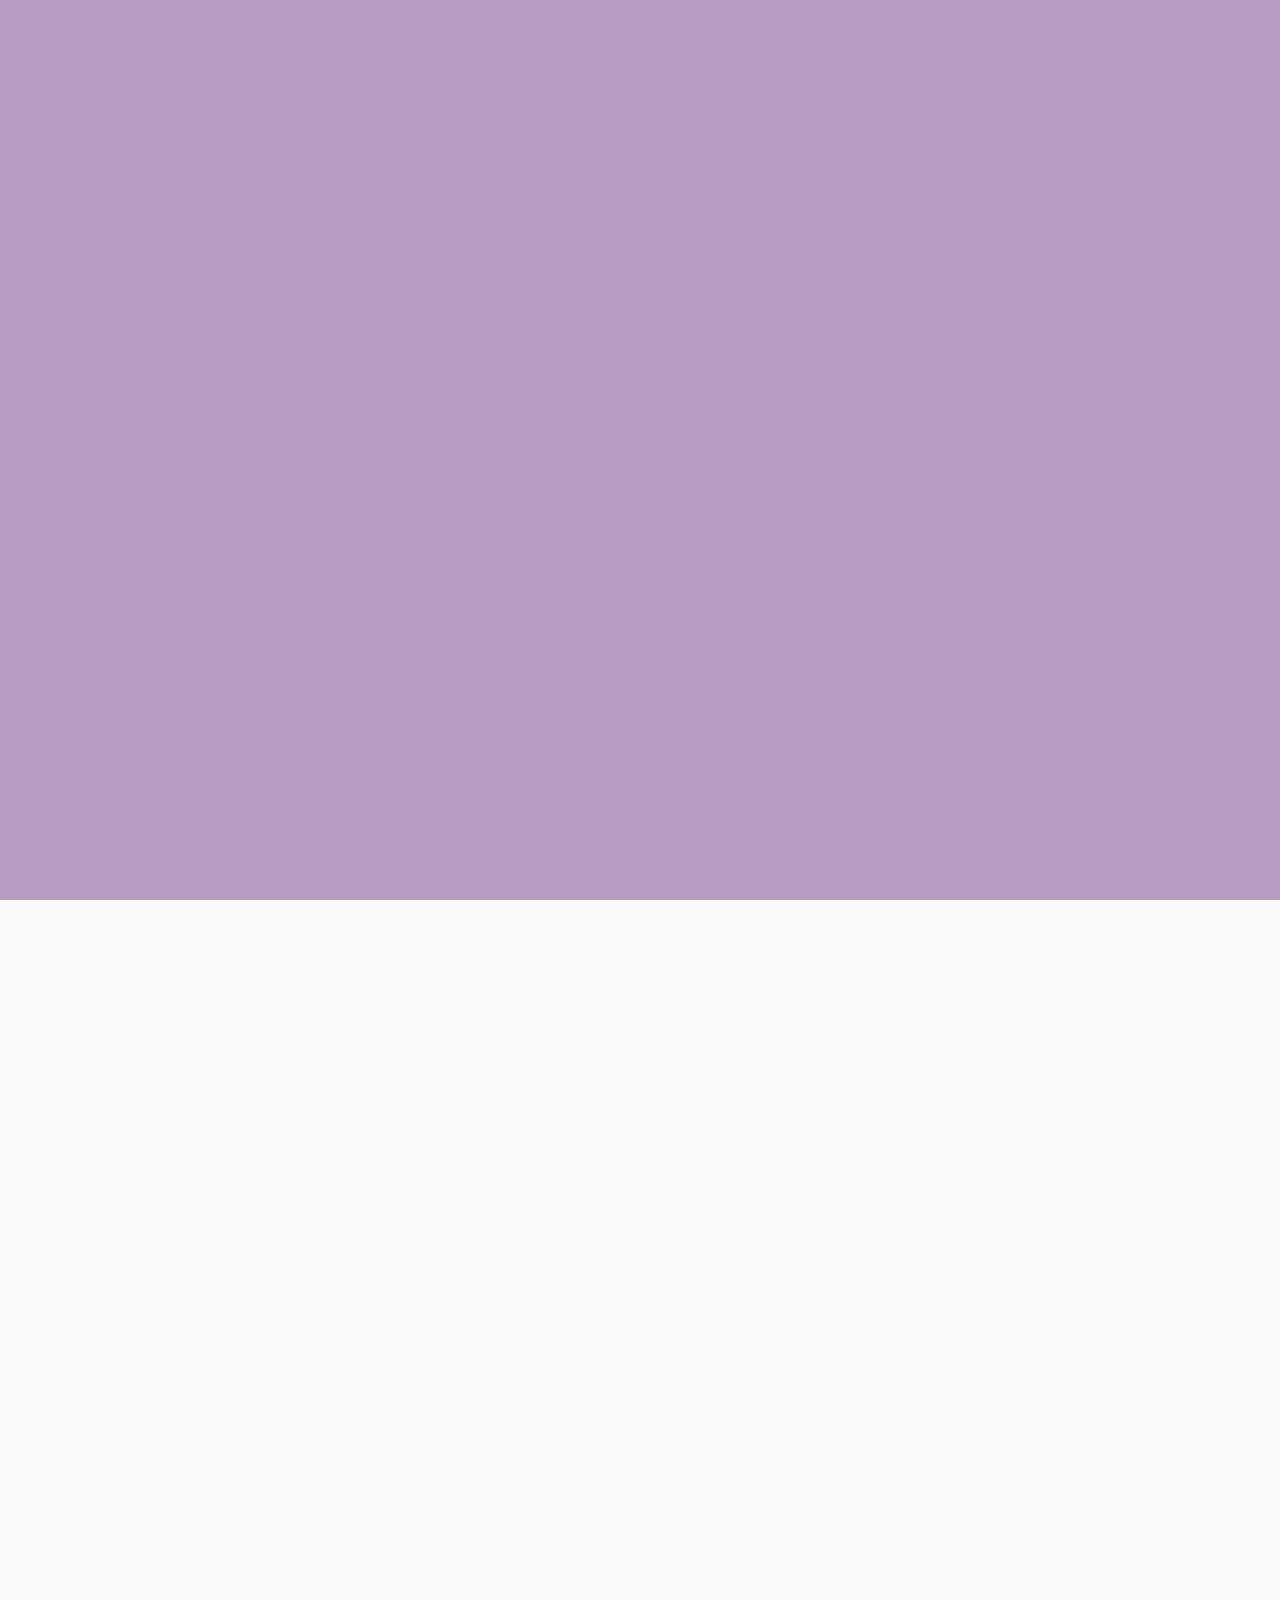
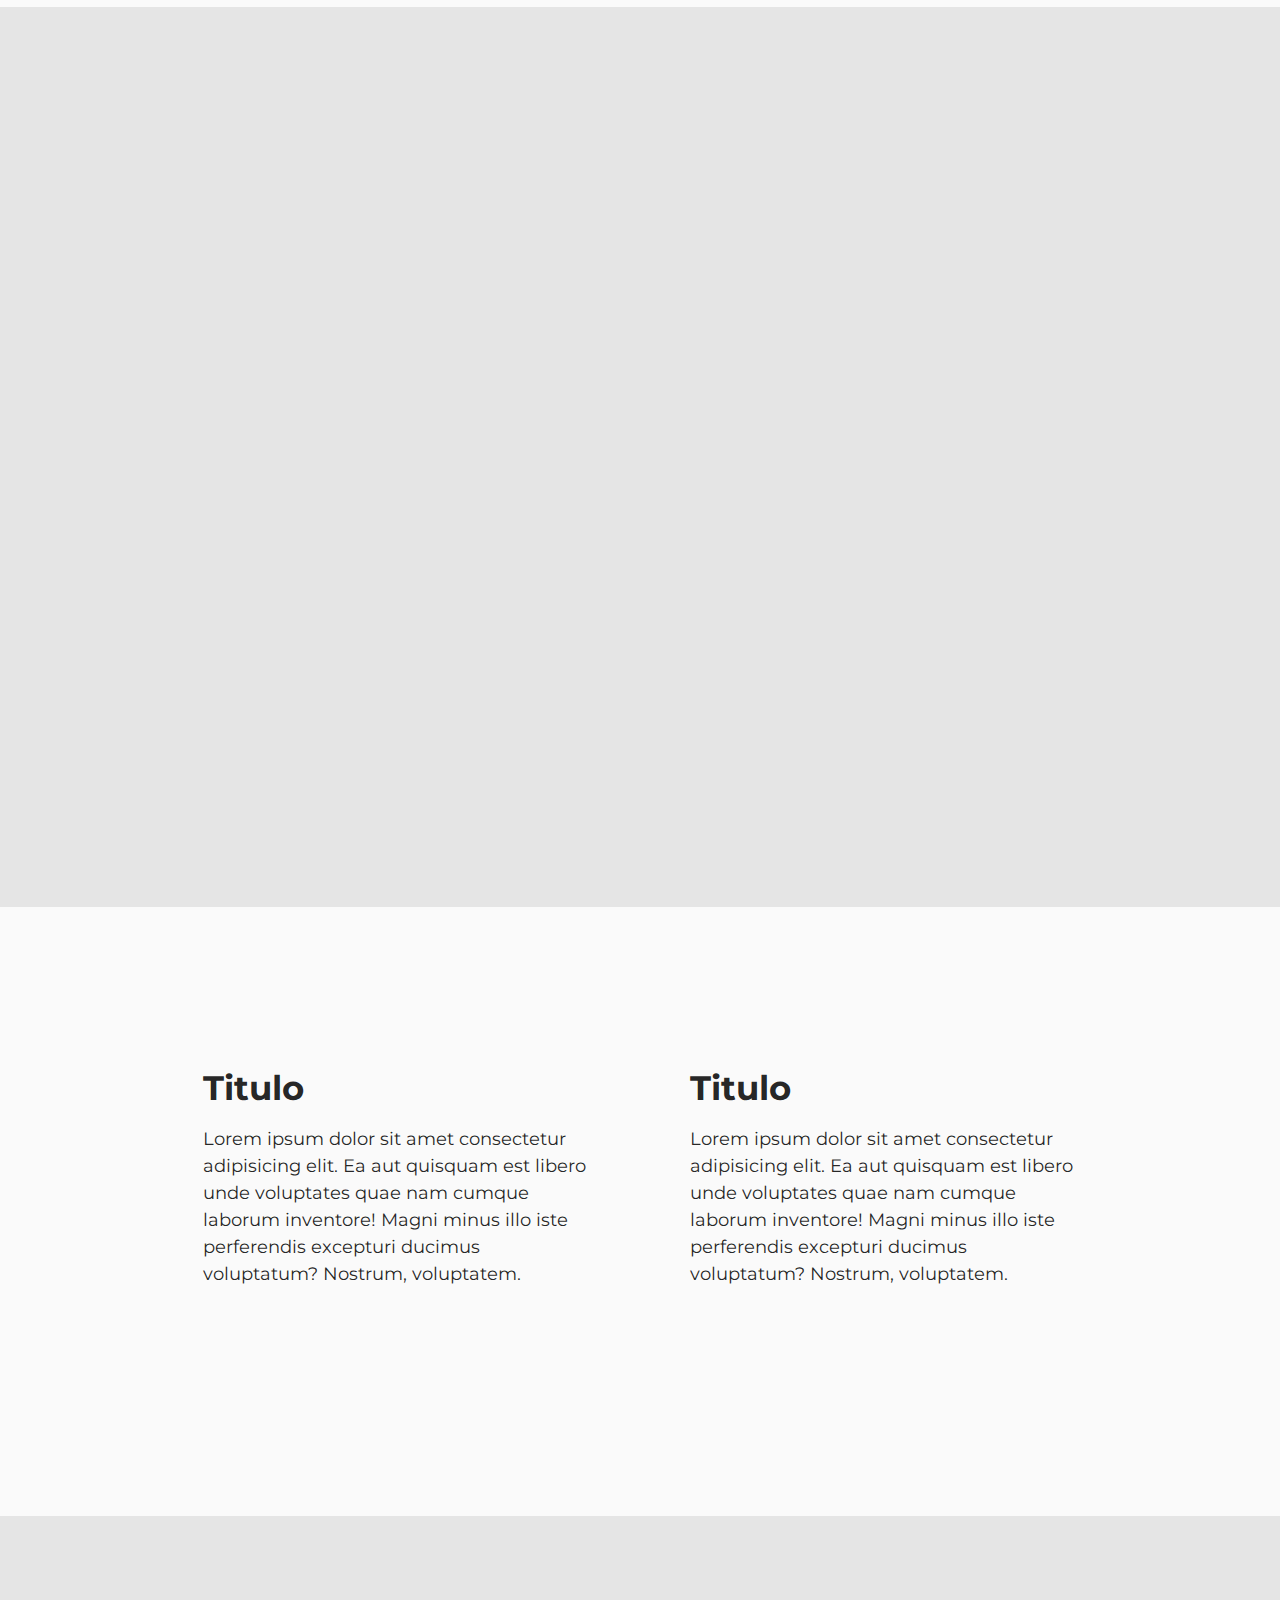
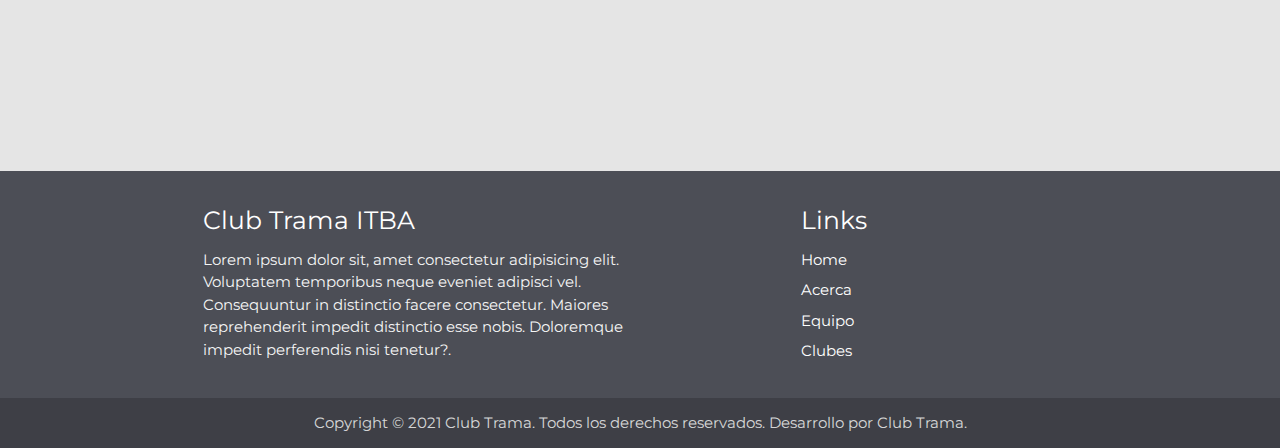
==== index.html @ 9c729c95 "Mini cambios" ====
<!DOCTYPE html>
<html lang="es">

<head>
  <!-- set up -->
  <meta http-equiv="Content-Type" content="text/html; charset=UTF-8" />
  <meta name="viewport" content="width=device-width, initial-scale=1" />

  <!-- custom -->
  <title>Club Trama</title>
  <!-- Cambiar -->
  <meta name="description" content="----aca va la desc----">
  <link rel="shortcut icon" href="trama.ico" />
  <link rel="manifest" href="site.webmanifest">
  <link rel="apple-touch-icon" href="icon.png">

  <!-- Cambiar -->
  <meta name="theme-color" content="#B79DC4" />
  <!-- Cambiar -->
  <meta name="msapplication-navbutton-color" content="#B79DC4">
  <!-- Cambiar -->
  <meta name="apple-mobile-web-app-status-bar-style" content="#B79DC4">

  <!-- fuente/s  -->
  <link href="https://fonts.googleapis.com/icon?family=Material+Icons" rel="stylesheet">
  <!-- <link rel="preconnect" href="https://fonts.gstatic.com"> -->
  <link href="https://fonts.googleapis.com/css2?family=Montserrat:wght@400;700&display=swap" rel="stylesheet">
  <!-- css -->
  <link href="css/materialize.css" type="text/css" rel="stylesheet" media="screen,projection" />
  <link rel="stylesheet" href="https://use.fontawesome.com/releases/v5.15.1/css/all.css" integrity="sha384-vp86vTRFVJgpjF9jiIGPEEqYqlDwgyBgEF109VFjmqGmIY/Y4HV4d3Gp2irVfcrp" crossorigin="anonymous">
  <link href="https://unpkg.com/aos@2.3.1/dist/aos.css" rel="stylesheet">
  <link href="css/main.css" type="text/css" rel="stylesheet" media="screen,projection" />
  <!-- <link rel="stylesheet" href="styles/debug.css"> -->
</head>

<body class="loading">
  <!--PRELOADER-->
  <div class="preloader">
    <div class="preloader-circle"></div>
    <div class="preloader-circle"></div>
  </div>
  <!---->

  <header>
    <ul id="nav-mobile" class="sidenav">
      <li>
        <a id="logo-container" href="index.html" class="brand-logo"><img src="img/logo.png" alt="Trama logo"></a>
      </li>
      <li><a href="#!">Home</a></li>
      <li><a href="#!">Acerca</a></li>
      <li><a href="#!">Equipo</a></li>
      <li><a href="#!">Clubes</a></li>
      <li><a href="https://www.instagram.com/trama.itba/" target="_blank" rel="noreferrer"><i class="fab fa-instagram"></i></a></li>
      <li><a href="https://www.linkedin.com/company/club-trama"  target="_blank" rel="noreferrer"><i class="fab fa-linkedin-in"></i></a></li>
    </ul>

    <nav class=" transparent z-depth-0" role="navigation">
      <div class="nav-wrapper container">
        <a id="logo-container" href="index.html" class="brand-logo"><img src="img/logo.png" alt="Trama logo"></a>
        <ul class="right hide-on-med-and-down">
          <li><a href="#!">Home</a></li>
          <li><a href="#!">Acerca</a></li>
          <li><a href="#!">Equipo</a></li>
          <li><a href="#!">Clubes</a></li>
          <li><a href="https://www.instagram.com/trama.itba/" target="_blank" rel="noreferrer"><i class="fab fa-instagram"></i></a></li>
          <li><a href="https://www.linkedin.com/company/club-trama"  target="_blank" rel="noreferrer"><i class="fab fa-linkedin-in"></i></a></li>
          
        </ul>
        <a href="#!" data-target="nav-mobile" class="sidenav-trigger right"><i class="material-icons ">menu</i></a>
      </div>
    </nav>
  </header>

  <main>
    <section class="hero">
      <div class="-blur">
        <div class="container">
          <div class="half-width" data-aos="fade-up">
            <h1>Club Trama</h1>
            <h5>Acercamos el mundo profesional a los estudiantes para aprender y crecer.  </h5>
          </div>
        </div>
      </div>
      <a href="#section-1" class="arrow bounce"></a>
    </section>



    <section class="container section" id="section-1">
      <div class="row" data-aos="fade-up">
        <div class="col s12 m12 l6 valign-wrapper">
          <h4>Acerca de Nosotros</h4>
          <p>Trama es una organización de estudiantes que nace en 2012 con dos objetivos principales, por un lado acercar el mundo laboral a los estudiantes y por otro generar en los jóvenes interés en las temáticas de actualidad.
          </p><p>
            La organización cuenta con cinco clubes: Emprendedores, Finanzas, Consultoría, Comunicación y IT, también con un departamento de Media. Cada club tiene un ciclo de actividades cuatrimestral, abierto a todos los estudiantes, que brinda la posibilidad de conocer de cerca cada uno de estos campos.</p>
        </div>
        <div class="col s12 m12 l6 center ">
          <img id="img-5-clubes" class="responsive-img" width="400px" src="img/trama/trama/5clubes.png" alt="Clubes Trama">
        </div>
      </div>
    </section>

    <section class="section alt-container" id="section-2">
      <!--
      <h3 class="center-align">Eventos</h3>
      <div class="row reversed" data-aos="fade-up">
        <div class="col s12 m6 l6 valign-wrapper">
          Esto deberia estar linkeado con algun database que vaya actualizando los eventos proximos--><!--
          <h4>Bootcamp</h4>
          <p>El bootcamp es el principal evento del club de emprendedores, se destaca por abrir la gran puerta del mundo del emprendedurismo a todos sus participantes</p>
          <button  class="waves-effect btn-large">Anotate!</button> 
        </div>
        <div class="col s12 m6 l6 center ">
          <img class="responsive-img" width="400px" src="img/_DSC1500.jpg" alt="-------">
        </div>
      </div>
    -->
    <div class="row" data-aos="fade-up">
      <div class="container" >
        <div class="col s12 center-align">
          <h2>Eventos</h2>
          <div class="col s4 l4">
            
            <table id="tabla-eventos" class="centered responsive-table" >
              <thead>
                <tr>
                  <th>Evento</th>
                  <th>Fecha</th>
                </tr>
              </thead>

              <tbody >
                <tr>
                  <td>Aprende con Meli</td>
                  <td>20/02</td>
                </tr>
                <tr>
                  <td>Charla Big data</td>
                  <td>02/03</td>
                </tr>
                <tr>
                  <td>Podcast: episodio 4</td>
                  <td>15/04</td>
                </tr>
                <tr>
                  <td>Bootcamp</td>
                  <td>27/05</td>
                </tr>
                <tr>
                  <td>In & out</td>
                  <td>27/05</td>
                </tr>
                <tr>
                  <td>FC</td>
                  <td>27/05</td>
                </tr>
                <tr>
                  <td>proyecto 0</td>
                  <td>27/05</td>
                </tr>
                <tr>
                  <td>charla morondanga</td>
                  <td>27/05</td>
                </tr>
                
              </tbody>
            </table>
          </div>

          <!--SLIDER CON FOTOS Y GRANDES EVENTOS-->
          <div class="col s8 l8">
            <div class="carousel carousel-slider center">
              <div class="carousel-item white-text" id="carousel-item-s-2" href="#one!">
                <h2>Bootcamp</h2>
                <p class="carousel-h2" class="white-text">En dos intensas semanas desafiaras los limites de la creatividad para chamuyo...</p>
                <div style="height:200px"></div>
                <a id="fixed-button-s2" class="btn waves-effect white grey-text darken-text-2">Anotate!</a>
              </div>
              <div class="carousel-item amber white-text" href="#two!">
                <h2>Second Panel</h2>
                <p class="white-text">This is your second panel</p>
                <div style="height:200px"></div>
                <a id="fixed-button-s2" class="btn waves-effect white grey-text darken-text-2">Anotate!</a>
              </div>
              <div class="carousel-item green white-text" href="#three!">
                <h2>Third Panel</h2>
                <p class="white-text">This is your third panel</p>
                <div style="height:200px"></div>
                <a id="fixed-button-s2" class="btn waves-effect white grey-text darken-text-2">Anotate!</a>
              </div>
              <div class="carousel-item blue white-text" href="#four!">
                <h2>Fourth Panel</h2>
                <p class="white-text">This is your fourth panel</p>
                <div style="height:200px"></div>
                <a id="fixed-button-s2" class="btn waves-effect white grey-text darken-text-2">Anotate!</a>
              </div>
            </div>
          </div>
          
        </div>
        
      </div>
        
    </div>
    </section>

    <section class="container section" id="section-3">
      <div class="row">
        <div class="col s12 m6 l6">
          <h4>Titulo</h4>
          <p>Lorem ipsum dolor sit amet consectetur adipisicing elit. Ea aut quisquam est libero unde voluptates quae
            nam cumque laborum inventore! Magni minus illo iste perferendis excepturi ducimus voluptatum? Nostrum,
            voluptatem.</p>
        </div>

        <div class="col s12 m6 l6" style="display: flex;flex-direction: column;justify-content: space-between;">
          <div>
            <h4>Titulo</h4>
            <p>Lorem ipsum dolor sit amet consectetur adipisicing elit. Ea aut quisquam est libero unde voluptates quae
              nam cumque laborum inventore! Magni minus illo iste perferendis excepturi ducimus voluptatum? Nostrum,
              voluptatem.</p>
          </div>

        </div>
      </div>
    </section>

    <section class="section alt-container sponsors" id="section-4" style="margin-bottom:0;">
      <div class="carousel" id="sponsors-carousel">
        <a class="carousel-item" href="https://www.mercadolibre.com/" target="_blank" rel="noreferrer"><img src="img/sponsors/logo-mercadolibre.png"></a>
        <a class="carousel-item" href="https://www.bancogalicia.com/" target="_blank" rel="noreferrer"><img src="img/sponsors/logo-galicia.png"></a>
        <a class="carousel-item" href="https://www.bain.com/" target="_blank" rel="noreferrer"><img src="img/sponsors/logo-bain.png"></a>
        <a class="carousel-item" href="https://www.clarin.com/" target="_blank" rel="noreferrer"><img src="img/sponsors/logo-clarin.png"></a>
        <a class="carousel-item" href="https://www.globant.com/" target="_blank" rel="noreferrer"><img src="img/sponsors/logo-globant.png"></a>
      </div>
    </section>


  </main>

  <footer class="page-footer">
    <div class="container">
      <div class="row">
        <div class="col l6 s12">
          <h5 class="white-text">Club Trama ITBA</h5>
          <p class="grey-text text-lighten-4">Lorem ipsum dolor sit, amet consectetur adipisicing elit. Voluptatem temporibus neque eveniet adipisci vel. Consequuntur in distinctio facere consectetur. Maiores reprehenderit impedit distinctio esse nobis. Doloremque impedit perferendis nisi tenetur?.</p>
        </div>
        <div class="col l4 offset-l2 s12">
          <h5 class="white-text">Links</h5>
          <ul>
            <li><a href="#!">Home</a></li>
            <li><a href="#!">Acerca</a></li>
            <li><a href="#!">Equipo</a></li>
            <li><a href="#!">Clubes</a></li>
            <li><a href="https://www.instagram.com/trama.itba/"  target="_blank" rel="noreferrer"><i class="fab fa-instagram"></i></a></li>
            <li><a href="https://www.linkedin.com/company/club-trama"  target="_blank" rel="noreferrer"><i class="fab fa-linkedin-in"></i></a></li>
          </ul>
        </div>
      </div>
    </div>
    <div class="footer-copyright">
      <div class="container center-align">
        Copyright © <span class="year">2021</span> Club Trama. Todos los
        derechos reservados. Desarrollo por Club Trama.
      </div>
    </div>
  </footer>


  <!--  Scripts-->
  <script src="https://code.jquery.com/jquery-3.5.0.min.js"
    integrity="sha256-xNzN2a4ltkB44Mc/Jz3pT4iU1cmeR0FkXs4pru/JxaQ=" crossorigin="anonymous"></script>
  <script src="https://unpkg.com/aos@2.3.1/dist/aos.js"></script>
  <script src="js/materialize.min.js"></script>
  <script src="js/main.js"></script>
  <script src="js/init.js"></script>

</body>

</html>
---- css/main.css ----
/* ==========================================================================
   Base styles
   ========================================================================== */

/*Color*/
:root {
  --accent-color: #b79dc4;
  --accent-color-darker: #897294;
  --accent-color-lighter: #e7cbf5;
  --secondary-color: #e5e5e5;
  --footer-color: #4c4e56;
}

::selection {
  background: var(--accent-color-lighter);
}

/*Font*/
h1,
h2,
h3,
h4,
h5,
h6,
body,
button,
input,
select,
textarea,
p,
li,
a {
  font-family: 'Montserrat', sans-serif;
  font-weight: 400;
}

h1,
h2,
h3,
h4 {
  font-weight: 700;
}

p,
li {
  font-size: 18px;
}

a:not(.carousel-item) {
  color: white;
  transition: all .4s ease;
}


a:hover {
  color: var(--accent-color);
}



/* ==========================================================================
   Preloader
   ========================================================================== */
.loading {
  overflow: hidden;
  height: 100vh;
}

form #website {
  display: none;
}

.preloader {
  position: fixed;
  top: 0;
  left: 0;
  width: 100%;
  height: 100%;
  z-index: 9999;
  background-color: var(--accent-color);
}

.preloader-circle {
  position: fixed;
  left: calc(50% - 25px);
  top: calc(50% - 25px);
  opacity: 0;
  z-index: 21;
  /*shape & color*/
  width: 50px;
  height: 50px;
  border-radius: 50%;
  background-color: var(--accent-color-lighter);
}

/*animations*/
.preloader-circle:first-child {
  -webkit-animation: loader 2s infinite;
  animation: loader 2s infinite;
}

.preloader-circle:nth-child(2) {
  -webkit-animation: loader 2s 1s infinite cubic-bezier(0, 0, 0.32, 1.08);
  animation: loader 2s 1s infinite cubic-bezier(0, 0, 0.32, 1.08);
}

@-webkit-keyframes loader {
  0% {
    opacity: 1;
    transform: scale(0);
  }

  100% {
    opacity: 0;
    transform: scale(1);
  }
}

@keyframes loader {
  0% {
    opacity: 1;
    transform: scale(0);
  }

  100% {
    opacity: 0;
    transform: scale(1);
  }
}

/* ==========================================================================
   Header
   ========================================================================== */
header nav {
  height: 0;
  position: absolute;
  z-index: 100;
}

header {
  height: 107px;
  padding-bottom: 95px;
  position: fixed;
  width: 100%;
  z-index: 1000;
  box-shadow: inset 0px 90px 27px -23px rgba(0, 0, 0, 0.4);
}

@media only screen and (max-width:992px) {
  header nav {
    position: fixed !important;
  }
}

header nav i {
  font-size: 27px;
  height: 90px !important;
  line-height: 90px !important;
}



/*nav on mobile*/

#nav-mobile {
  padding-top: 5%;
}

#nav-mobile li {
  text-align: center;
}

#nav-mobile li:first-child {
  padding-bottom: 40px;
}


.nav-wrapper {
  color: #fafafa;
}

nav .brand-logo {
  height: 90px;
}

.brand-logo img {
  height: 90px;
  padding: 15px 0;
}

#nav-mobile i {
  float: none;
  margin: 0;
  font-size: 27px;
  color: rgba(0, 0, 0, 0.87);
}

/*titles*/

nav ul a,
ul.sidenav a {
  transition: all .4s ease;

}

nav ul a,
nav ul li,
nav .sidenav-trigger i {
  line-height: 90px;
}

nav ul a:hover,
ul.sidenav a:hover {
  /*removes materialize style*/
  background-color: rgba(0, 0, 0, 0);
  /*new style*/
  color: var(--accent-color);

}

/* ==========================================================================
   Hero
   ========================================================================== */

.hero {
  height: 100vh;
  /* fondo */
  background-size: cover;
  background-position: center;
  background-repeat: no-repeat;
  background-image: linear-gradient(rgb(209 129 255 / 40%), rgb(189 74 255 / 40%)), url(../img/home-banner.jpg);
  ;
  /*para centering */
  display: flex;
}

@media only screen and (max-width:650px) {
  .hero {
    background-image: linear-gradient(rgb(209 129 255 / 40%), rgb(189 74 255 / 40%)), url(../img/home-banner.jpg);
    ;
  }
}

.hero>div {
  width: 100%;
  display: flex;
}

.hero>div.blur {
  -webkit-backdrop-filter: blur(5px);
  backdrop-filter: blur(5px);
}

.hero .container {
  margin: auto;
  padding-top: 10vh;
}


.hero h1 {
  margin: 0;
  /* font-family: 'PT Serif', 'Source Sans Pro', sans-serif; */
  color: white;
  font-size: 3rem;
  font-weight: 700;
}

.hero h5,
.hero i {
  color: rgba(255, 255, 255, 0.9);
}

@media only screen and (min-width:600px) {
  .hero .half-width {
    max-width: 550px;
  }
}

@media only screen and (max-width:600px) {
  .hero h1 {
    font-size: 2rem;
  }
}

.hero h5 {
  padding: 10px 0 20px 0;
}


@media only screen and (min-width:993px) {
  .hero .rappi.btn {
    display: none;
  }
}

/*Arrow*/

body {
  background: black;
}

.arrow {
  position: absolute;
  bottom: 35px;
  left: 50%;
  margin-left: -25px;
  width: 50px;
  height: 50px;
  background-image: url(../img/arrow-down.svg);
  background-size: contain;
}

.bounce {
  -webkit-animation: bounce 2s infinite;
  animation: bounce 2s infinite;
}

@-webkit-keyframes bounce {

  0%,
  20%,
  50%,
  80%,
  100% {
    transform: translateY(0);
  }

  40% {
    transform: translateY(10px);
  }

  60% {
    transform: translateY(5px);
  }
}

@keyframes bounce {

  0%,
  20%,
  50%,
  80%,
  100% {
    transform: translateY(0);
  }

  40% {
    transform: translateY(10px);
  }

  60% {
    transform: translateY(5px);
  }
}

/* ==========================================================================
   Secciones General
   ========================================================================== */

main {
  background-color: #fafafa;

}

@media only screen and (min-width:901px) {


  /* centra los textos verticalmente */
  .col.s12.m6.l6.valign-wrapper {
    min-height: 430px;
  }
}

.alt-container.section {
  padding: 3.5em 0;
  margin-top: 70px;
  margin-bottom: 70px;
  overflow: hidden;
  background-color: var(--secondary-color);
}

.alt-container.section .row {
  width: 90%;
  max-width: 1280px;
}

.alt-container.section.wide .row {
  width: 90%;
  max-width: 1920px;
}


@media only screen and (min-width: 901px) {
  .reversed {
    display: flex;
    flex-direction: row-reverse;
  }
}

/* ==========================================================================
   Section 1
   ========================================================================== */
#img-5-clubes {
  margin-top: 110px;
}

/* ==========================================================================
   Section 2
   ========================================================================== */

#section-2 {
  height: 100vh;
}

#tabla-eventos {
  max-height: 200px;
}

.carousel-h2 {
  padding: 0 30px;
}

#carousel-item-s-2 {
  /* fondo */
  background-size: cover;
  background-position: center;
  background-repeat: no-repeat;
  background-image: linear-gradient(rgb(76 78 86 / 40%), rgb(76 78 86 / 40%)), url(../img/_DSC1500.jpg);
  ;

}

#fixed-button-s2 {
  position: absolute;
  left: 40%;
  bottom: 15%;

}


/* ==========================================================================
   Section 3
   ========================================================================== */

#section-3 {
  padding-bottom: 140px;
}



@media only screen and (min-width:901px) {
  #section-3 .row {
    display: flex;
  }

  #section-3 .col {
    flex: 1;
  }

  #section-3 .col:first-child {
    padding-right: 50px;
  }

  #section-3 .col:last-child {
    padding-left: 50px;
  }
}

@media only screen and (max-width:900px) {
  #section-3 .col:last-child {
    padding-top: 80px;
  }
}


/* ==========================================================================
   Sponsor slider
   ========================================================================== */

.carousel {
  height: 150px;
}

.carousel .carousel-item {
  width: 150px;
  height: 150px;
}


/* ==========================================================================
   Other tabs
   ========================================================================== */

.back {
  margin-top: 2rem;
}

.back a {
  text-decoration: none;
  font-size: 1.5em;
}

.back a::before {
  content: "< ";
}



/* ==========================================================================
   Footer
   ========================================================================== */
.page-footer>.container {
  padding-bottom: 20px;
}

footer li,
footer p,
footer {
  font-size: 1rem;
}

footer li {
  margin-bottom: 8px;
}

footer i {
  font-size: 27px;
}

/* footer copyright */
.footer-copyright {
  background-color: rgba(0, 0, 0, 0.18) !important;
}

/* ==========================================================================
   Cambios Materialize
   ========================================================================== */

.row {
  margin-bottom: 0;
}

.section {
  padding-top: 70px;
  padding-bottom: 70px;
}

@media only screen and (max-width:901px) {
  .section {
    padding-top: 40px;
    padding-bottom: 40px;
  }
}

.valign-wrapper {
  flex-direction: column;
  justify-content: center;
}

.responsive-img {
  display: block;
  margin: auto;
}


/* ==========================================================================
   Browser Fixes
   ========================================================================== */
/* Firefox */

@-moz-document url-prefix() {
  /* .hero {
    background-image: linear-gradient(rgba(0, 0, 0, 0.2), rgba(0, 0, 0, 0.2)), url(/img/fondo-firefox.jpg) !important;
  } */

}
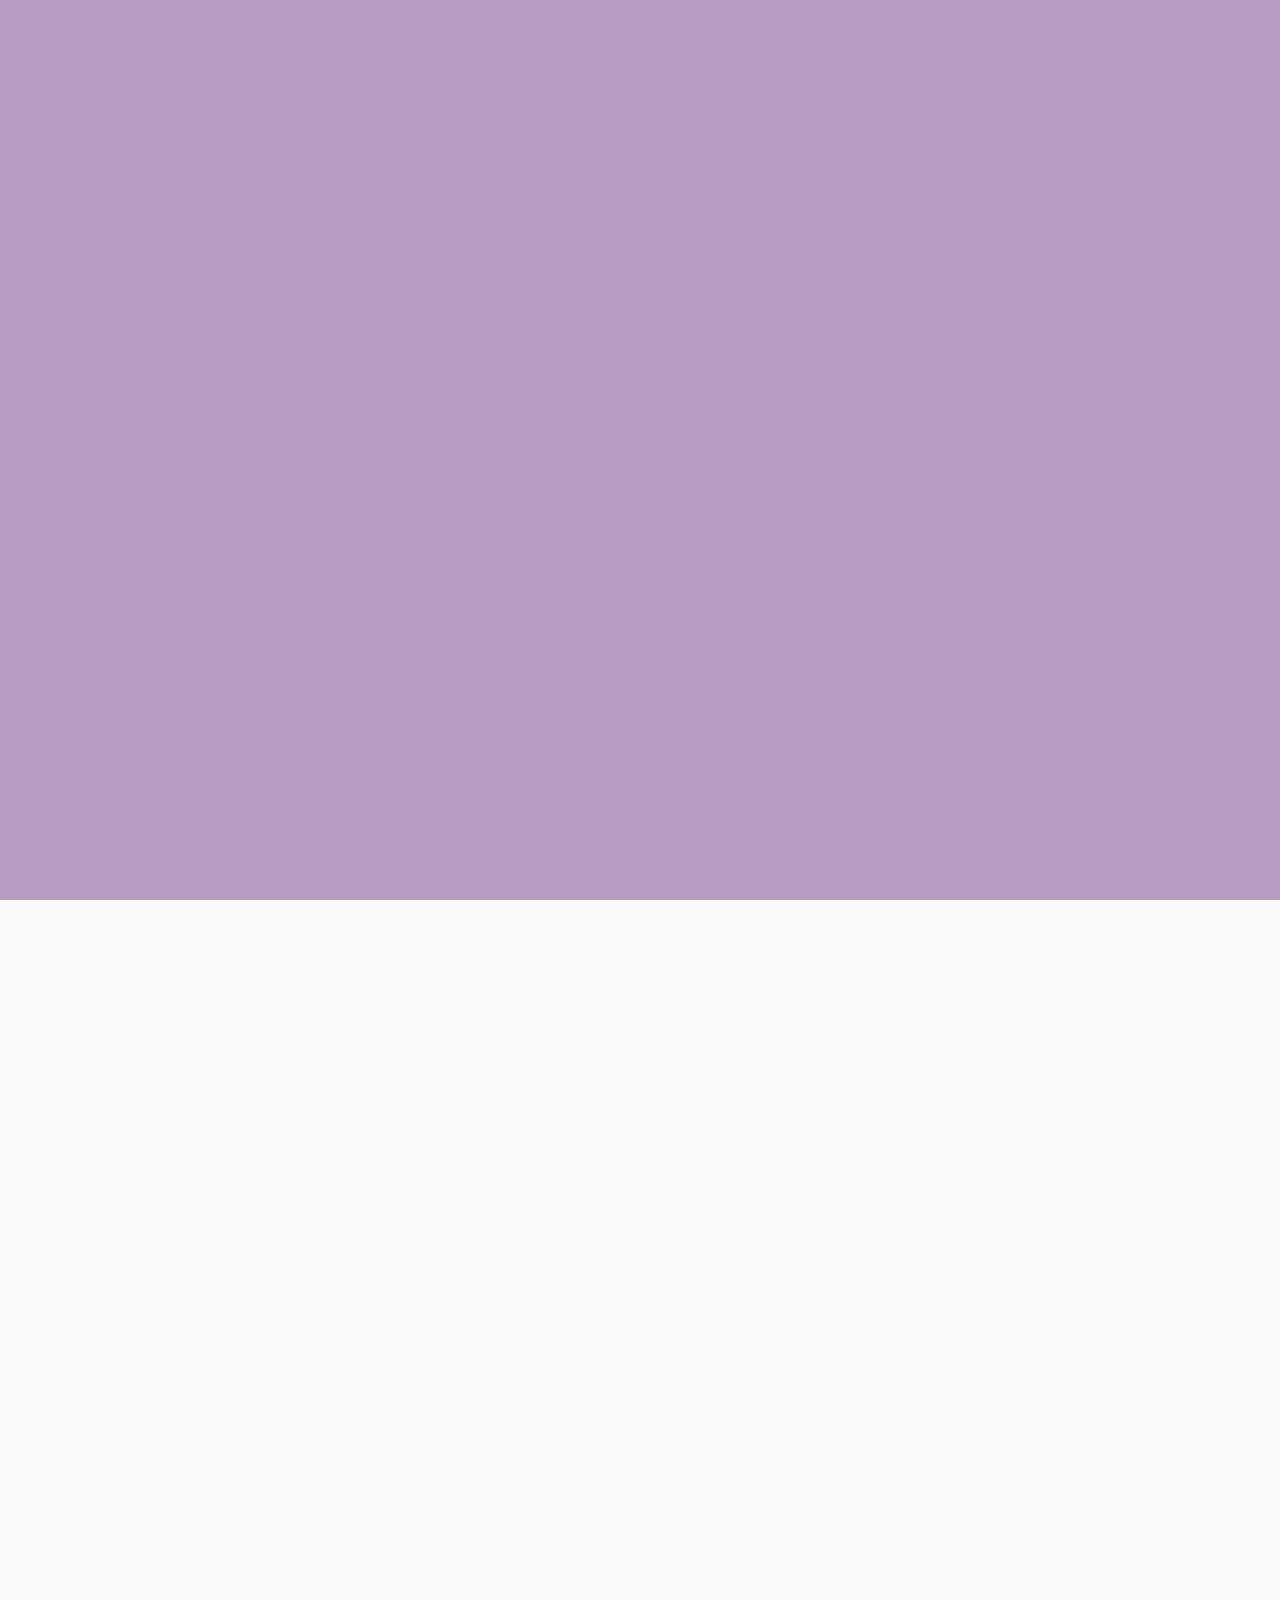
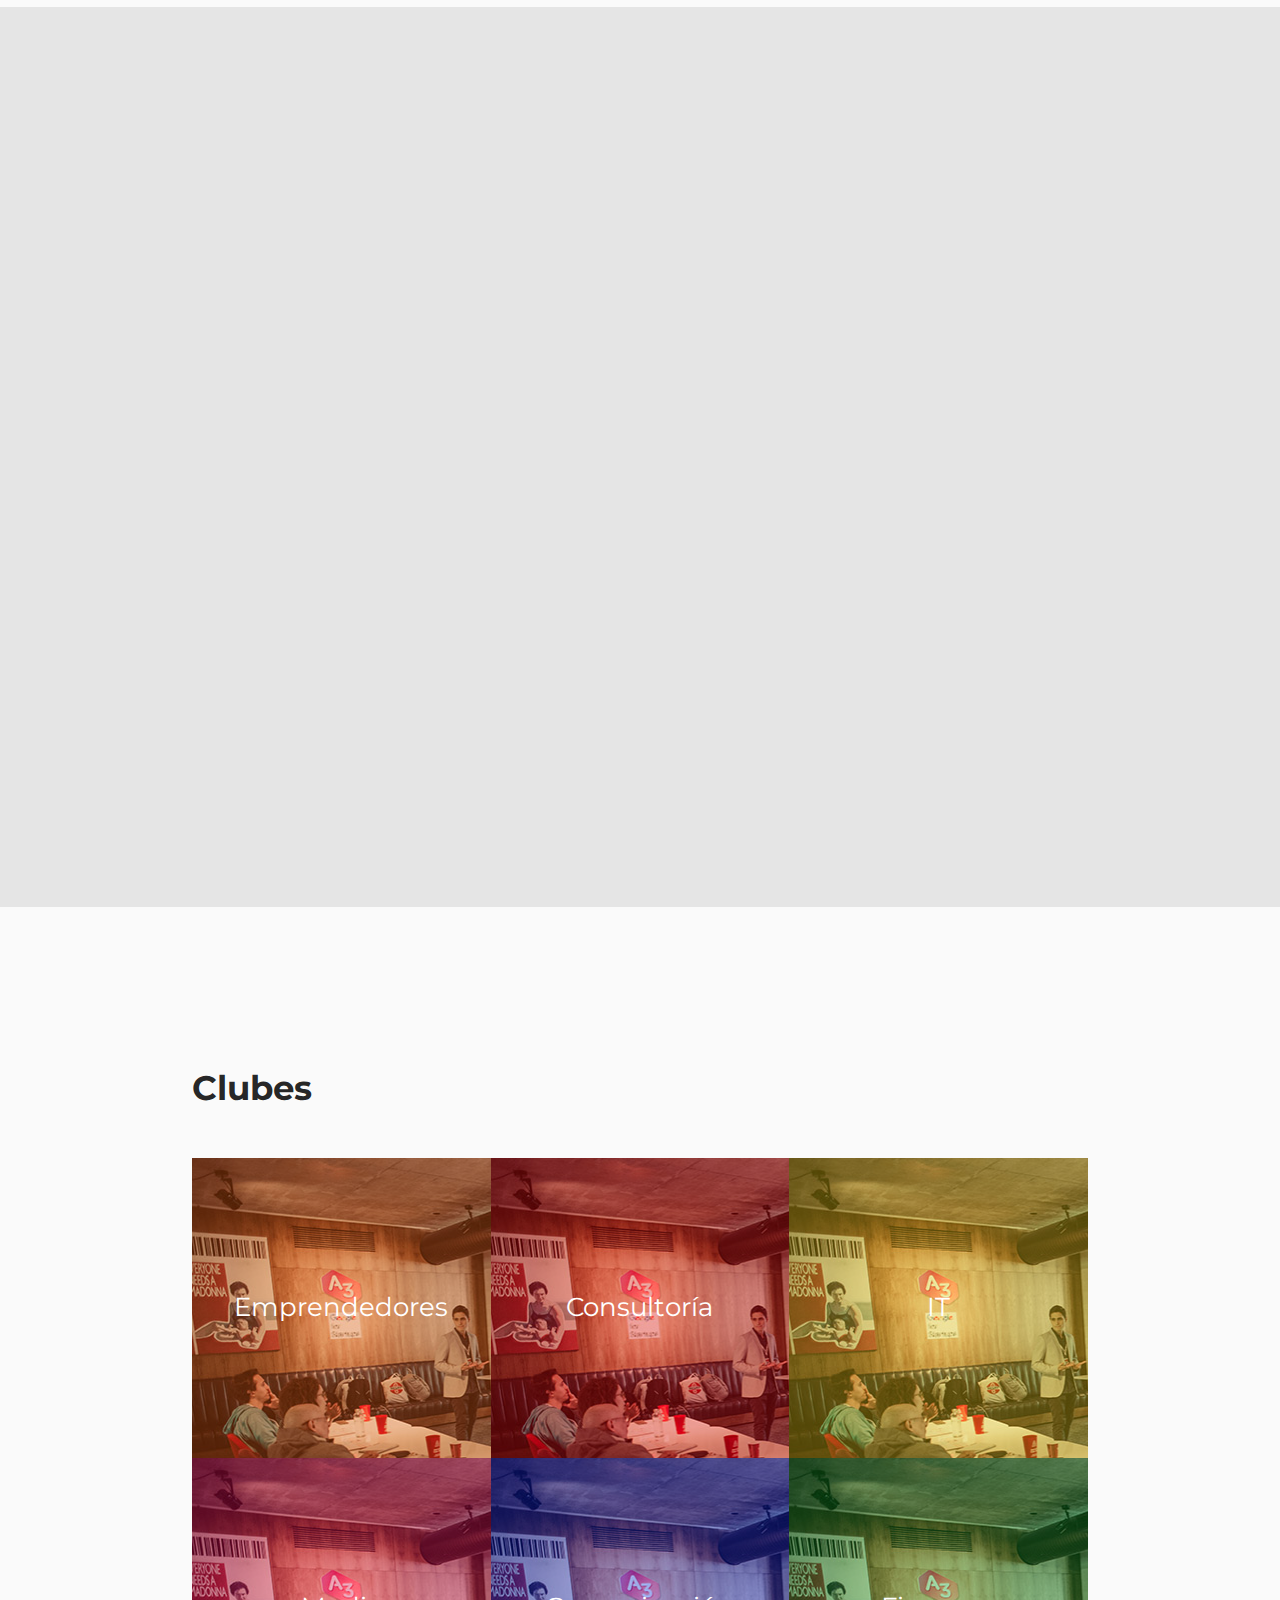
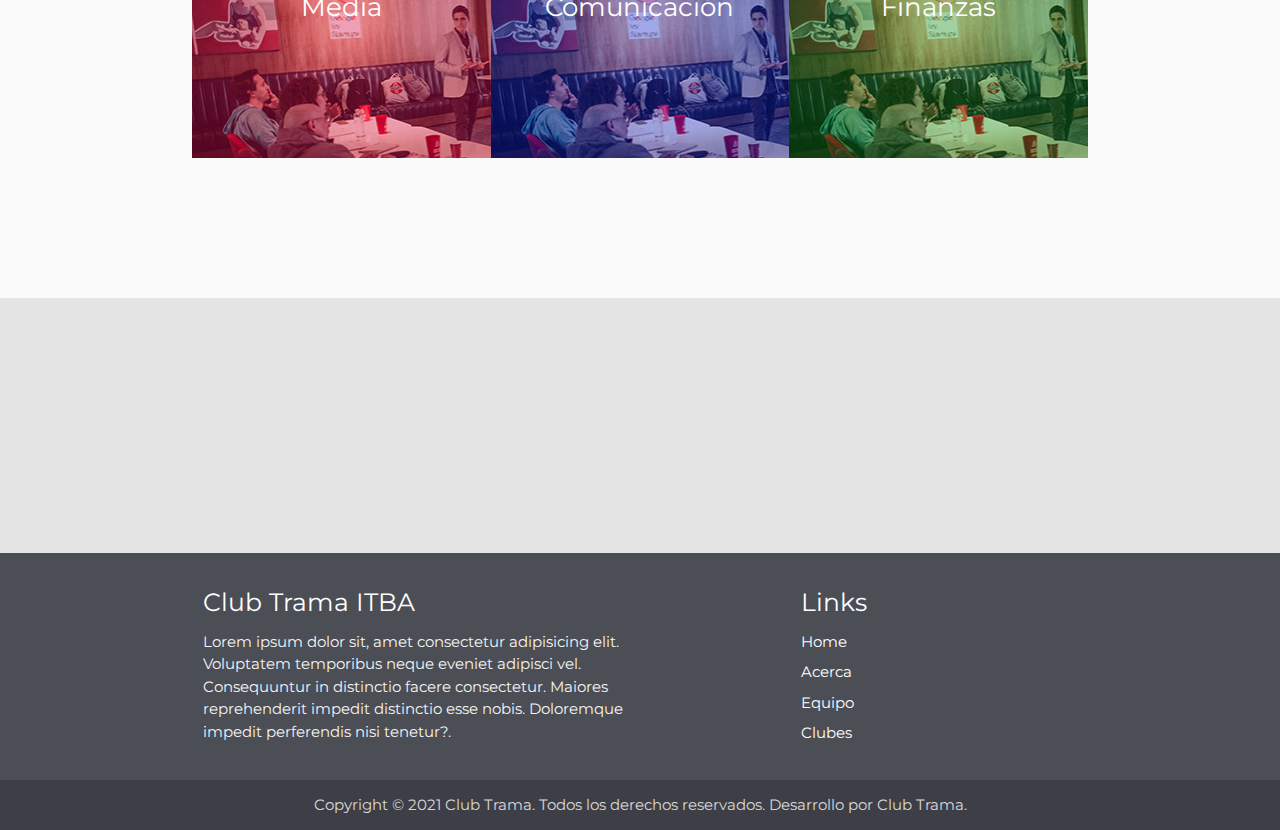
==== commit 0c9ca231: "Clubes" ====
--- a/index.html
+++ b/index.html
@@ -204,24 +204,28 @@
     </div>
     </section>
 
-    <section class="container section" id="section-3">
+
+    <section class="section container clubs" id="section-3">
+      <h4 style="margin-bottom:50px">Clubes</h4>
       <div class="row">
-        <div class="col s12 m6 l6">
-          <h4>Titulo</h4>
-          <p>Lorem ipsum dolor sit amet consectetur adipisicing elit. Ea aut quisquam est libero unde voluptates quae
-            nam cumque laborum inventore! Magni minus illo iste perferendis excepturi ducimus voluptatum? Nostrum,
-            voluptatem.</p>
-        </div>
-
-        <div class="col s12 m6 l6" style="display: flex;flex-direction: column;justify-content: space-between;">
-          <div>
-            <h4>Titulo</h4>
-            <p>Lorem ipsum dolor sit amet consectetur adipisicing elit. Ea aut quisquam est libero unde voluptates quae
-              nam cumque laborum inventore! Magni minus illo iste perferendis excepturi ducimus voluptatum? Nostrum,
-              voluptatem.</p>
-          </div>
-
-        </div>
+        <a href="#!" class="col s12 m6 l4 club emprendedores">
+          <div><p>Emprendedores</p></div>
+        </a>
+        <a href="#!" class="col s12 m6 l4 club consultoría">
+          <div><p>Consultoría</p></div>
+        </a>
+        <a href="#!" class="col s12 m6 l4 club it">
+          <div><p>IT</p></div>
+        </a>
+        <a href="#!" class="col s12 m6 l4 club media">
+          <div><p>Media</p></div>
+        </a>
+        <a href="#!" class="col s12 m6 l4 club comunicacion">
+          <div><p>Comunicación</p></div>
+        </a>
+        <a href="#!" class="col s12 m6 l4 club finanzas">
+          <div><p>Finanzas</p></div>
+        </a>
       </div>
     </section>
 
--- a/css/main.css
+++ b/css/main.css
@@ -9,6 +9,13 @@
   --accent-color-lighter: #e7cbf5;
   --secondary-color: #e5e5e5;
   --footer-color: #4c4e56;
+  --club-consultoría: #9C2830;
+  --club-comunicación: #344A8B;
+  --club-it: #CEB64F;
+  --club-media: #344A8B;
+  --club-finanzas: #518D4B;
+  --club-emprendedores: #D35931;
+
 }
 
 ::selection {
@@ -437,12 +444,13 @@
 
 }
 
+/* 
 
 /* ==========================================================================
    Section 3
    ========================================================================== */
 
-#section-3 {
+/* #section-3 {
   padding-bottom: 140px;
 }
 
@@ -470,6 +478,85 @@
   #section-3 .col:last-child {
     padding-top: 80px;
   }
+}
+
+*/
+
+/* ==========================================================================
+   Clubes (Index)
+   ========================================================================== */
+.clubs .club {
+  height: 300px;
+  background-image: url(/img/placeholder.jpg);
+  padding: 0;
+  border: white 1px;
+}
+
+.clubs .club div {
+  background: rgba(0, 0, 0, 0.5);
+  width: 100%;
+  height: 100%;
+  display: flex;
+  transition: all .4s;
+}
+
+/* .clubs .club div:hover {
+  backdrop-filter: blur(4px);
+} */
+
+
+.clubs .club p {
+  color: white;
+  font-size: 1.75rem;
+  margin: auto;
+}
+
+.clubs .club.emprendedores {
+  background-image: url(/img/placeholder.jpg);
+}
+
+.clubs .club.emprendedores div {
+  background: rgba(255, 94, 0, 0.3);
+}
+
+.clubs .club.consultoría {
+  background-image: url(/img/placeholder.jpg);
+}
+
+.clubs .club.consultoría div {
+  background: rgba(255, 0, 0, 0.3);
+}
+
+.clubs .club.it {
+  background-image: url(/img/placeholder.jpg);
+}
+
+.clubs .club.it div {
+  background: rgba(255, 217, 0, 0.3);
+}
+
+.clubs .club.media {
+  background-image: url(/img/placeholder.jpg);
+}
+
+.clubs .club.media div {
+  background: rgba(255, 0, 85, 0.3);
+}
+
+.clubs .club.comunicacion {
+  background-image: url(/img/placeholder.jpg);
+}
+
+.clubs .club.comunicacion div {
+  background: rgba(0, 26, 255, 0.3);
+}
+
+.clubs .club.finanzas {
+  background-image: url(/img/placeholder.jpg);
+}
+
+.clubs .club.finanzas div {
+  background: rgba(0, 163, 22, 0.3);
 }
 
 
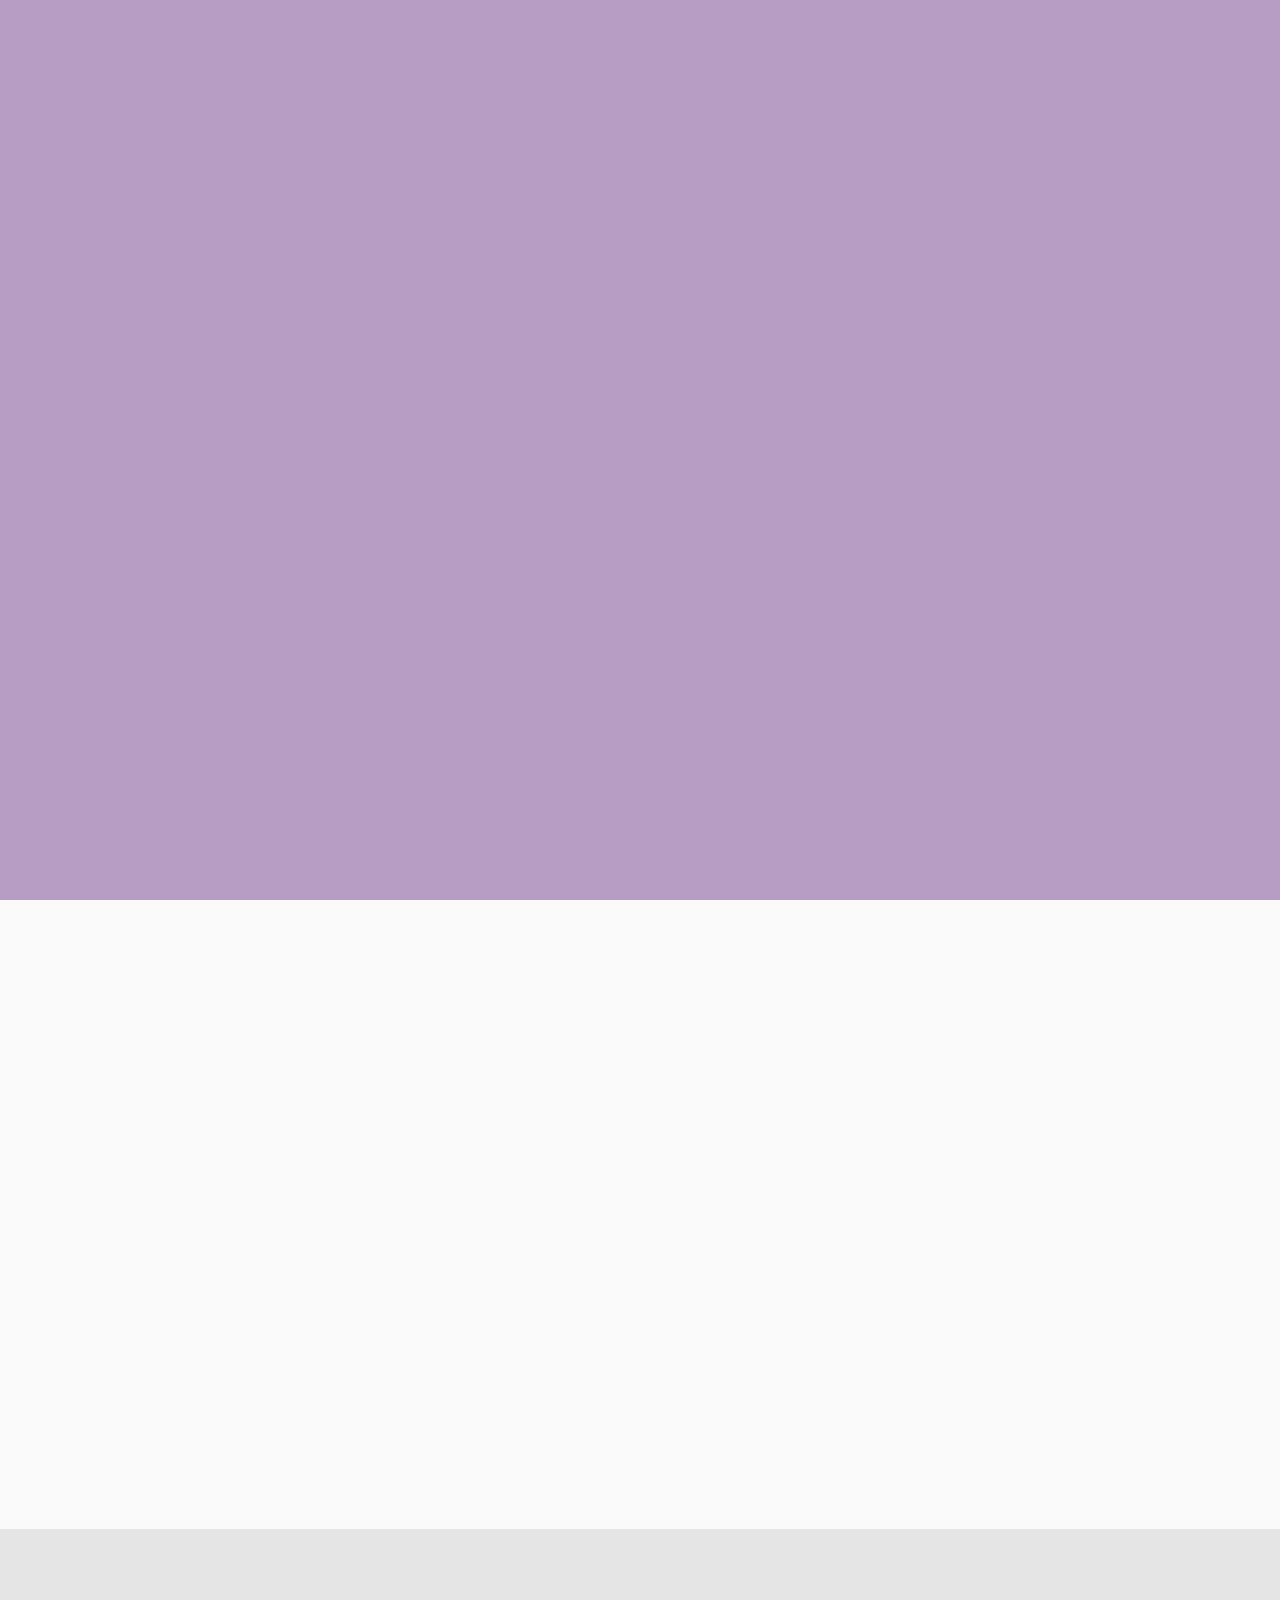
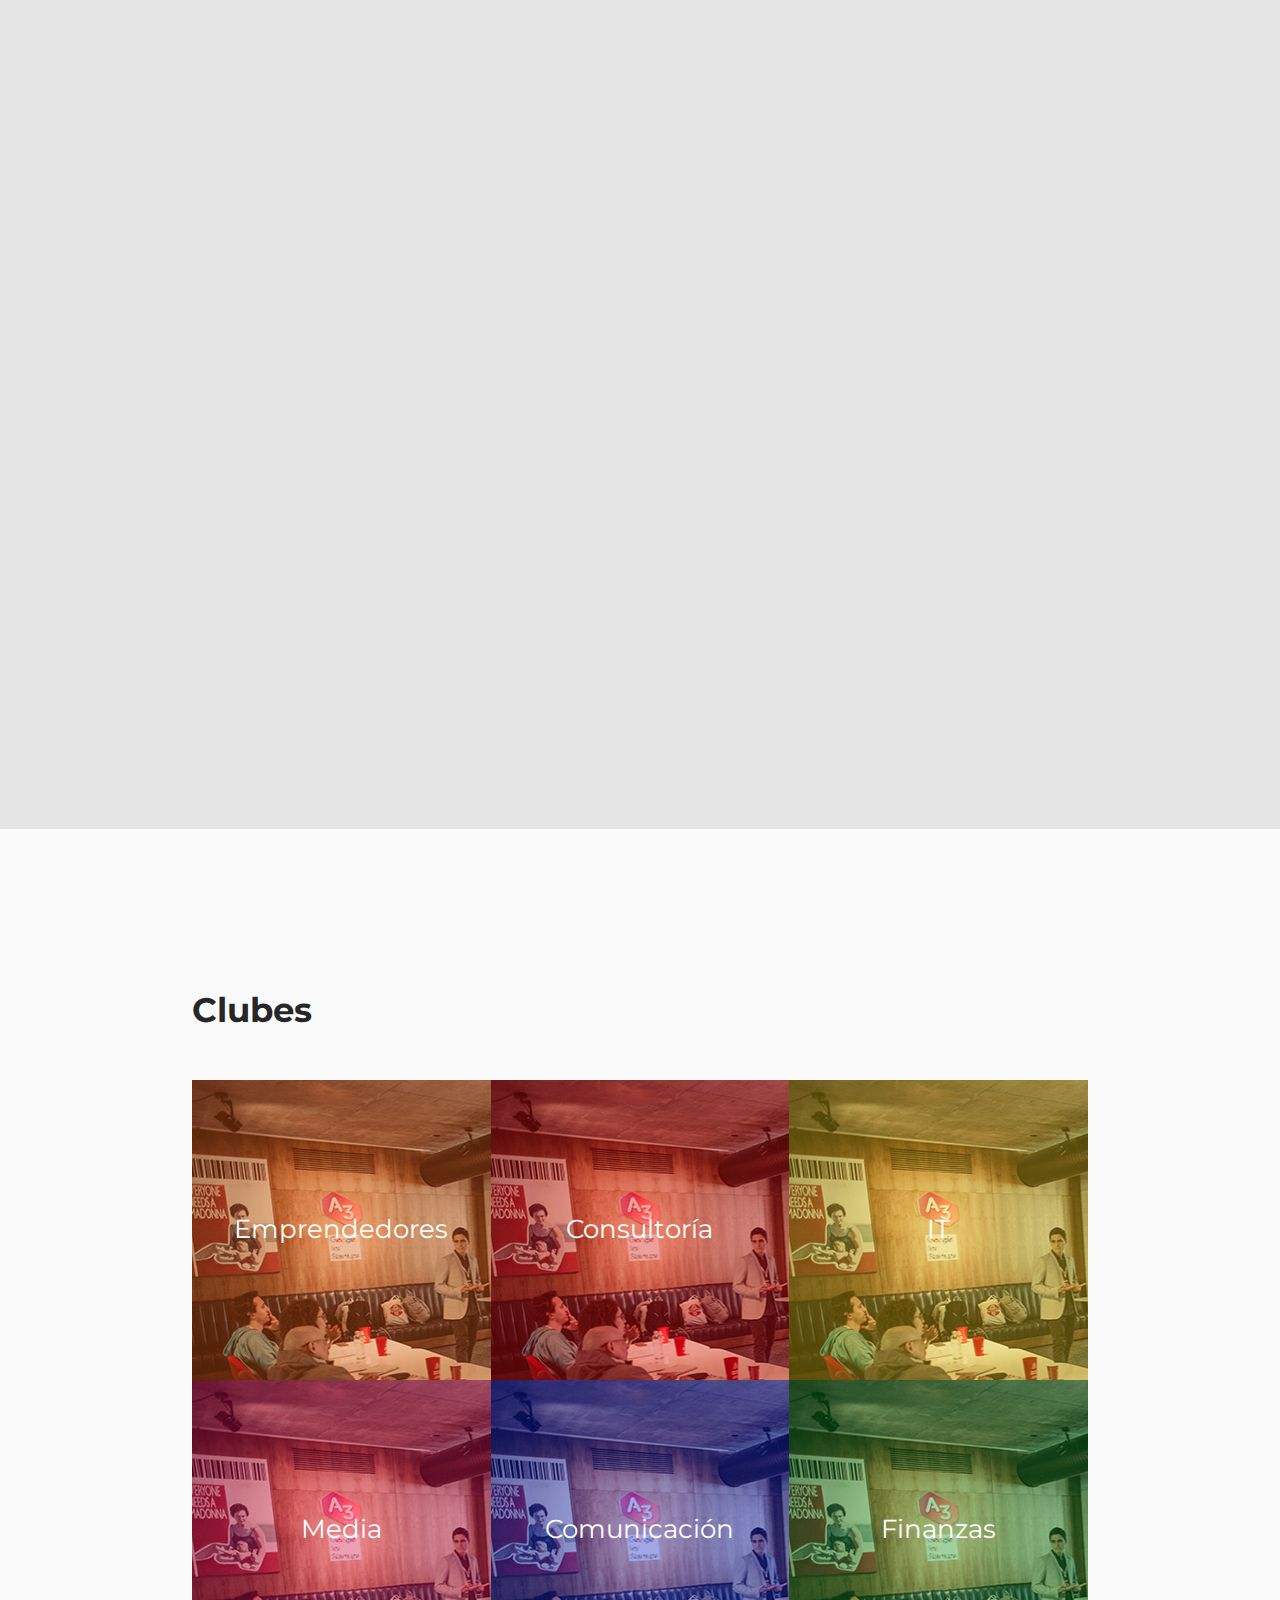
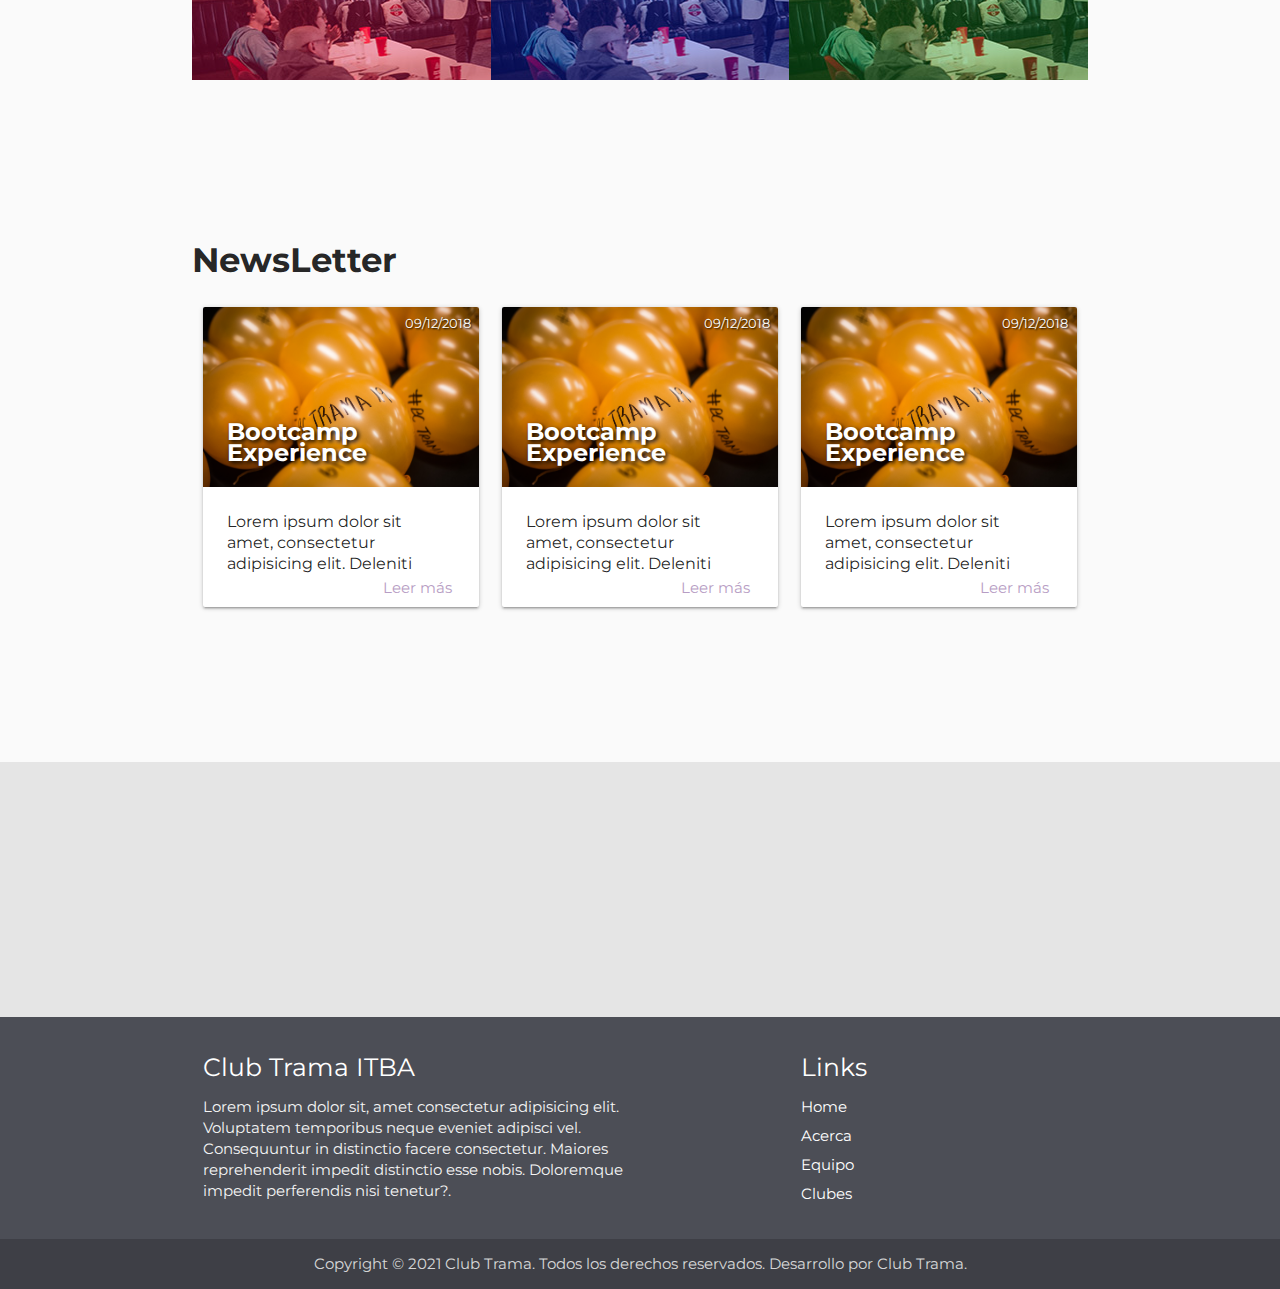
==== commit e1138aae: "Newsletter" ====
--- a/index.html
+++ b/index.html
@@ -101,106 +101,29 @@
     </section>
 
     <section class="section alt-container" id="section-2">
-      <!--
-      <h3 class="center-align">Eventos</h3>
-      <div class="row reversed" data-aos="fade-up">
-        <div class="col s12 m6 l6 valign-wrapper">
-          Esto deberia estar linkeado con algun database que vaya actualizando los eventos proximos--><!--
-          <h4>Bootcamp</h4>
-          <p>El bootcamp es el principal evento del club de emprendedores, se destaca por abrir la gran puerta del mundo del emprendedurismo a todos sus participantes</p>
-          <button  class="waves-effect btn-large">Anotate!</button> 
-        </div>
-        <div class="col s12 m6 l6 center ">
-          <img class="responsive-img" width="400px" src="img/_DSC1500.jpg" alt="-------">
-        </div>
-      </div>
-    -->
     <div class="row" data-aos="fade-up">
       <div class="container" >
-        <div class="col s12 center-align">
-          <h2>Eventos</h2>
-          <div class="col s4 l4">
-            
-            <table id="tabla-eventos" class="centered responsive-table" >
-              <thead>
-                <tr>
-                  <th>Evento</th>
-                  <th>Fecha</th>
-                </tr>
-              </thead>
-
-              <tbody >
-                <tr>
-                  <td>Aprende con Meli</td>
-                  <td>20/02</td>
-                </tr>
-                <tr>
-                  <td>Charla Big data</td>
-                  <td>02/03</td>
-                </tr>
-                <tr>
-                  <td>Podcast: episodio 4</td>
-                  <td>15/04</td>
-                </tr>
-                <tr>
-                  <td>Bootcamp</td>
-                  <td>27/05</td>
-                </tr>
-                <tr>
-                  <td>In & out</td>
-                  <td>27/05</td>
-                </tr>
-                <tr>
-                  <td>FC</td>
-                  <td>27/05</td>
-                </tr>
-                <tr>
-                  <td>proyecto 0</td>
-                  <td>27/05</td>
-                </tr>
-                <tr>
-                  <td>charla morondanga</td>
-                  <td>27/05</td>
-                </tr>
-                
-              </tbody>
-            </table>
-          </div>
-
-          <!--SLIDER CON FOTOS Y GRANDES EVENTOS-->
-          <div class="col s8 l8">
-            <div class="carousel carousel-slider center">
-              <div class="carousel-item white-text" id="carousel-item-s-2" href="#one!">
-                <h2>Bootcamp</h2>
-                <p class="carousel-h2" class="white-text">En dos intensas semanas desafiaras los limites de la creatividad para chamuyo...</p>
-                <div style="height:200px"></div>
-                <a id="fixed-button-s2" class="btn waves-effect white grey-text darken-text-2">Anotate!</a>
-              </div>
-              <div class="carousel-item amber white-text" href="#two!">
-                <h2>Second Panel</h2>
-                <p class="white-text">This is your second panel</p>
-                <div style="height:200px"></div>
-                <a id="fixed-button-s2" class="btn waves-effect white grey-text darken-text-2">Anotate!</a>
-              </div>
-              <div class="carousel-item green white-text" href="#three!">
-                <h2>Third Panel</h2>
-                <p class="white-text">This is your third panel</p>
-                <div style="height:200px"></div>
-                <a id="fixed-button-s2" class="btn waves-effect white grey-text darken-text-2">Anotate!</a>
-              </div>
-              <div class="carousel-item blue white-text" href="#four!">
-                <h2>Fourth Panel</h2>
-                <p class="white-text">This is your fourth panel</p>
-                <div style="height:200px"></div>
-                <a id="fixed-button-s2" class="btn waves-effect white grey-text darken-text-2">Anotate!</a>
-              </div>
-            </div>
-          </div>
-          
-        </div>
+        <!--Lista eventos. FALTA HACERLA DESAPARECER EN S Y M-->
+          <div class="col l4" id="div-eventos">
+            <h5 class="white-text">Proximos eventos</h5>
+            <ul>
+                <li class="li-eventos">Evento 1 morondana - Fecha</li>
+                <li class="li-eventos">Evento 2 - Fecha</li>
+                <li class="li-eventos">Evento 3 - Fecha</li>
+                <li class="li-eventos">Evento 4 - Fecha</li>
+                <li class="li-eventos">Evento 5 - Fecha</li>
+                <li class="li-eventos">Evento 6 - Fecha</li>
+                <li class="li-eventos">Evento 7 maradona - Fecha</li>
+                <li class="li-eventos">Evento 8 - Fecha</li>
+            </ul>
+          </div>  
         
-      </div>
-        
+        <!--Slider Eventos-->
+        <div class="col s12 m12 l8">
+          Mate do your magic
+        </div>
+
+      </div>
     </div>
     </section>
 
@@ -228,6 +151,60 @@
         </a>
       </div>
     </section>
+
+    <!--Noticias-->
+    <section class="container section" id="Noticias">
+      <div class="row" class="container">
+        <h4 style="margin-bottom:20px">NewsLetter</h4>
+        <div class="col s12 m12 l4"> 
+
+          <div class="card small">
+            <div class="card-image">
+              <img src="img/_DSC0764.jpg">
+              <span  class="card-title" id="card-tit">Bootcamp Experience</span>
+            </div>
+            <div class="card-content">
+              <p id="card-text" class="truncate-overflow">Lorem ipsum dolor sit amet, consectetur adipisicing elit. Deleniti voluptate, perferendis ad laudantium at voluptatum reiciendis. Labore, illo delectus. Libero possimus explicabo consequatur quibusdam exercitationem veniam assumenda! Veritatis, quis vitae.</p>
+              <a id="read-more" href="">Leer más</a>  
+            </div>
+            <div class="card-date">09/12/2018</div>
+          </div>
+          
+        </div>
+
+        <div class="col s12 m12 l4"> 
+          <div class="card small">
+            <div class="card-image">
+              <img src="img/_DSC0764.jpg">
+              <span  class="card-title" id="card-tit">Bootcamp Experience</span>
+            </div>
+            <div class="card-content">
+              <p id="card-text" class="truncate-overflow">Lorem ipsum dolor sit amet, consectetur adipisicing elit. Deleniti voluptate, perferendis ad laudantium at voluptatum reiciendis. Labore, illo delectus. Libero possimus explicabo consequatur quibusdam exercitationem veniam assumenda! Veritatis, quis vitae.</p>
+              <a id="read-more" href="">Leer más</a>  
+            </div>
+            <div class="card-date">09/12/2018</div>
+          </div>
+          
+        </div>
+
+        <div class="col s12 m12 l4"> 
+          <div class="card small">
+            <div class="card-image">
+              <img src="img/_DSC0764.jpg">
+              <span  class="card-title" id="card-tit">Bootcamp Experience</span>
+            </div>
+            <div class="card-content">
+              <p id="card-text" class="truncate-overflow">Lorem ipsum dolor sit amet, consectetur adipisicing elit. Deleniti voluptate, perferendis ad laudantium at voluptatum reiciendis. Labore, illo delectus. Libero possimus explicabo consequatur quibusdam exercitationem veniam assumenda! Veritatis, quis vitae.</p>
+              <a id="read-more" href="">Leer más</a>  
+            </div>
+            <div class="card-date">09/12/2018</div>
+          </div>
+          
+        </div>
+        
+      </div>
+    </section>  
+
 
     <section class="section alt-container sponsors" id="section-4" style="margin-bottom:0;">
       <div class="carousel" id="sponsors-carousel">
--- a/css/main.css
+++ b/css/main.css
@@ -423,65 +423,86 @@
   max-height: 200px;
 }
 
-.carousel-h2 {
-  padding: 0 30px;
-}
-
-#carousel-item-s-2 {
-  /* fondo */
-  background-size: cover;
-  background-position: center;
-  background-repeat: no-repeat;
-  background-image: linear-gradient(rgb(76 78 86 / 40%), rgb(76 78 86 / 40%)), url(../img/_DSC1500.jpg);
-  ;
-
-}
-
-#fixed-button-s2 {
-  position: absolute;
-  left: 40%;
-  bottom: 15%;
-
-}
+
+
+/* ==========================================================================
+    Proximos eventos
+    ========================================================================== */         
+    #div-eventos{
+       background-color: var(--accent-color-darker);;     
+       border-radius: 10px;     
+       size:fill;     
+       max-height: 400px;     
+       overflow: scroll;     
+       overflow-x: hidden;   
+      }    
+
+    .li-eventos{     
+      margin-top: 10px;     
+      border-bottom:0.5px solid white;     
+      color:white;     
+      padding:10px;   }
 
 /* 
 
 /* ==========================================================================
-   Section 3
-   ========================================================================== */
-
-/* #section-3 {
-  padding-bottom: 140px;
-}
-
-
-
-@media only screen and (min-width:901px) {
-  #section-3 .row {
-    display: flex;
-  }
-
-  #section-3 .col {
-    flex: 1;
-  }
-
-  #section-3 .col:first-child {
-    padding-right: 50px;
-  }
-
-  #section-3 .col:last-child {
-    padding-left: 50px;
-  }
-}
-
-@media only screen and (max-width:900px) {
-  #section-3 .col:last-child {
-    padding-top: 80px;
-  }
-}
-
-*/
-
+   Noticias
+   ========================================================================== */
+  
+  #card-text {
+    font-size: 15.5px;
+  }
+
+  #card-tit{
+    font-weight: bold;
+    text-shadow: 2px 2px 4px black;
+  }
+
+  .card-date{
+    font-size: small;
+    position: absolute;
+    top: 2%;
+    right: 3%;
+    color: white;
+    text-shadow: 1px 1px 2px black;
+  }
+
+  #read-more{
+    position: absolute;
+    top: 90%;
+    right: 10%;
+    color: var(--accent-color);
+  }
+  #read-more:hover{
+    color: var(--accent-color-lighter);
+  }
+
+  html {
+    --lh: 1.4rem;
+    line-height: var(--lh);
+  }
+  .truncate-overflow {
+    --max-lines: 3;
+    position: relative;
+    max-height: calc(var(--lh) * var(--max-lines));
+    overflow: hidden;
+    padding-right: 1rem; /* space for ellipsis */
+  }
+  .truncate-overflow::before {
+    position: absolute;
+    content: "";
+    inset-block-end: 0; /* "bottom" */
+    inset-inline-end: 0; /* "right" */
+  }
+  .truncate-overflow::after {
+    content: "";
+    position: absolute;
+    inset-inline-end: 0; /* "right" */
+    width: 1rem;
+    height: 1rem;
+    background: white;
+  }
+  
 /* ==========================================================================
    Clubes (Index)
    ========================================================================== */
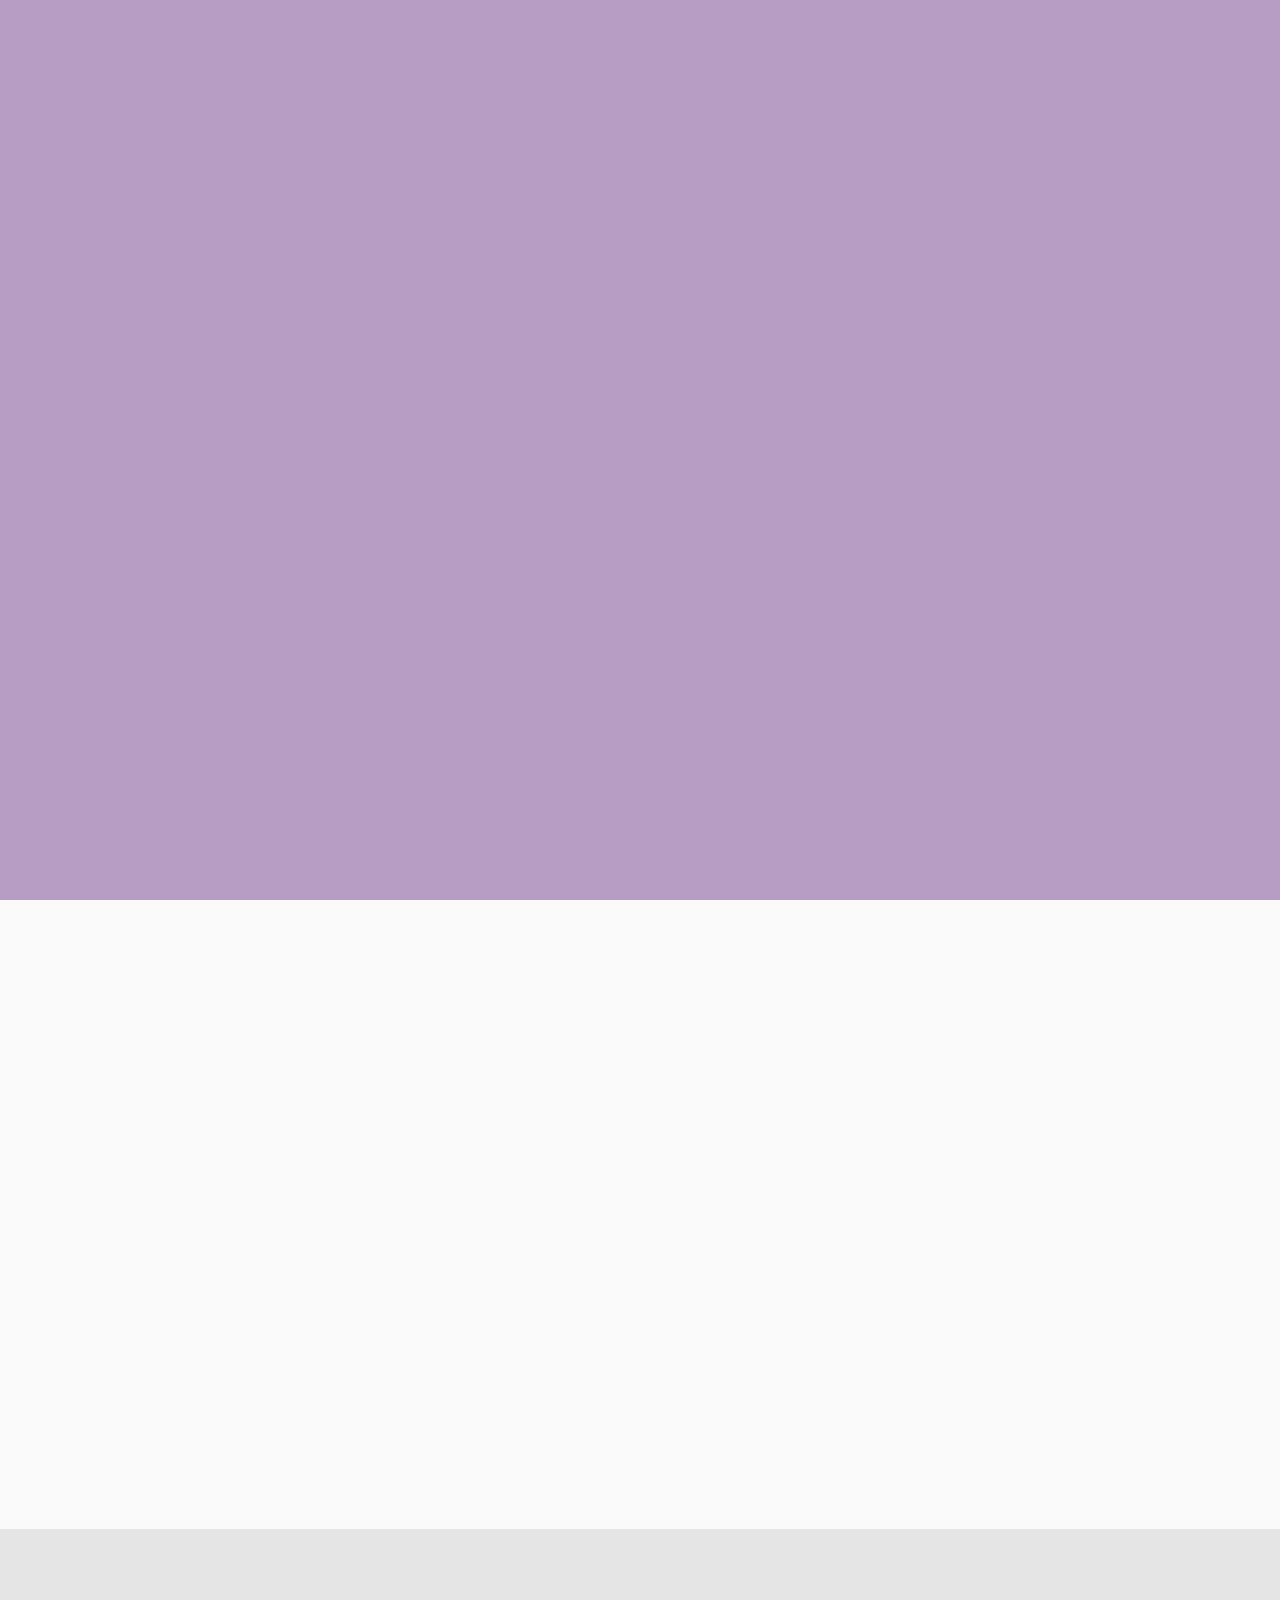
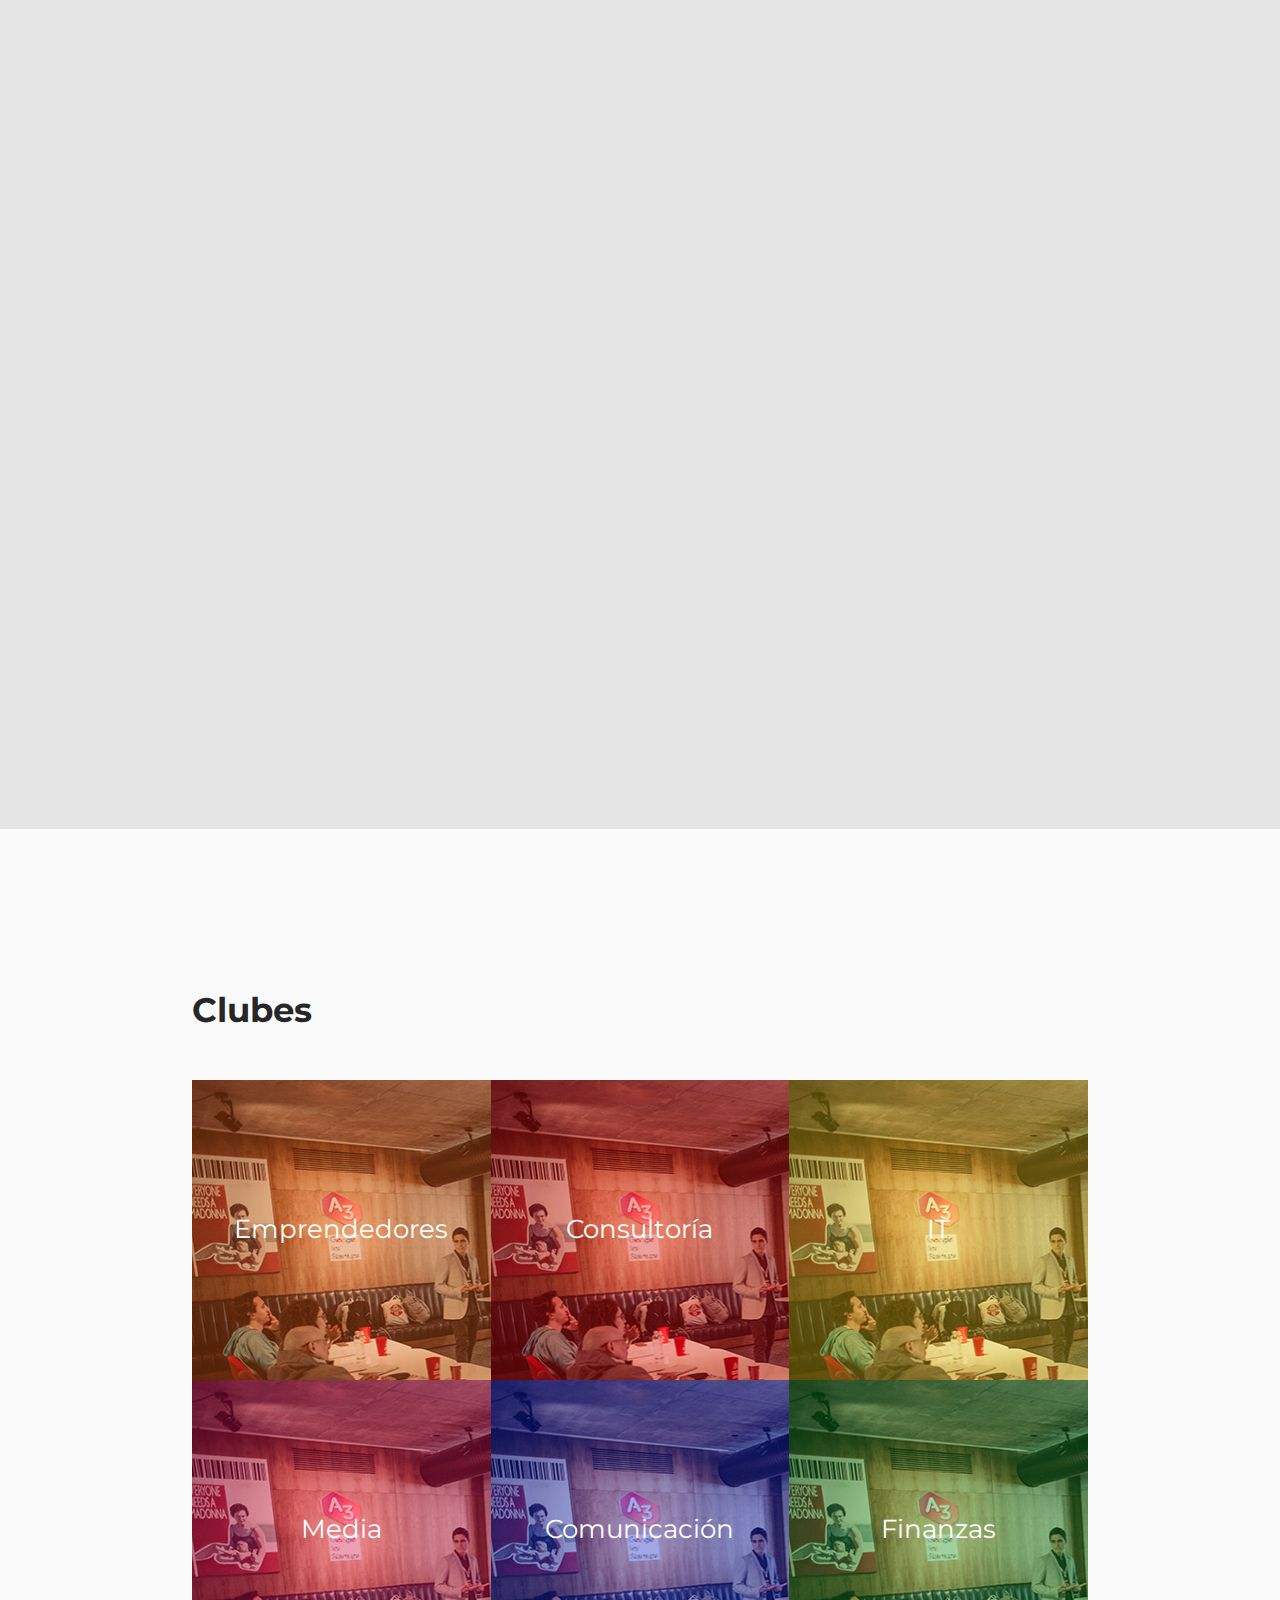
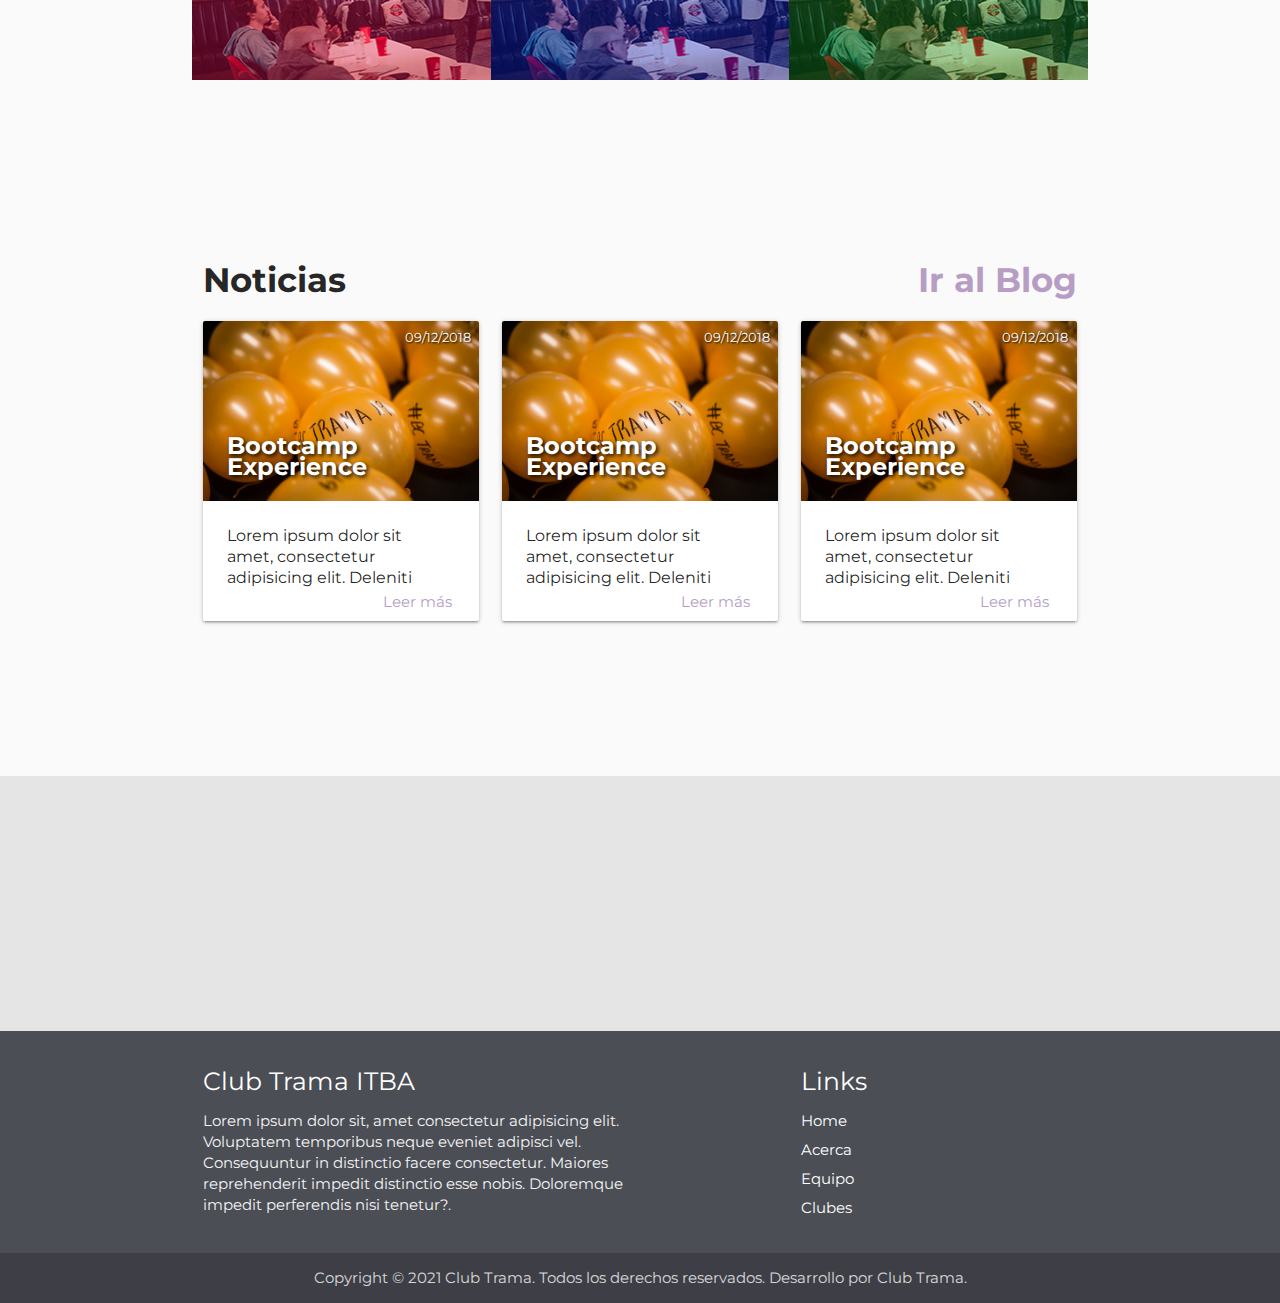
==== commit f9e5ce61: "No se xq llame Newsletter a las Noticias" ====
--- a/index.html
+++ b/index.html
@@ -59,9 +59,9 @@
         <a id="logo-container" href="index.html" class="brand-logo"><img src="img/logo.png" alt="Trama logo"></a>
         <ul class="right hide-on-med-and-down">
           <li><a href="#!">Home</a></li>
-          <li><a href="#!">Acerca</a></li>
+          <li><a href="#section-1">Acerca</a></li>
           <li><a href="#!">Equipo</a></li>
-          <li><a href="#!">Clubes</a></li>
+          <li><a href="#section-3">Clubes</a></li>
           <li><a href="https://www.instagram.com/trama.itba/" target="_blank" rel="noreferrer"><i class="fab fa-instagram"></i></a></li>
           <li><a href="https://www.linkedin.com/company/club-trama"  target="_blank" rel="noreferrer"><i class="fab fa-linkedin-in"></i></a></li>
           
@@ -155,7 +155,10 @@
     <!--Noticias-->
     <section class="container section" id="Noticias">
       <div class="row" class="container">
-        <h4 style="margin-bottom:20px">NewsLetter</h4>
+        <div class="noticias-head">
+          <div class="col s6 m6 l6 left-align"><h4>Noticias</h4></div>
+          <div class="col s6 m6 l6 right-align"><h4><a href="">Ir al Blog <i class="far fa-newspaper"></i></a></h4></div>
+        </div>
         <div class="col s12 m12 l4"> 
 
           <div class="card small">
--- a/css/main.css
+++ b/css/main.css
@@ -430,7 +430,7 @@
     ========================================================================== */         
     #div-eventos{
        background-color: var(--accent-color-darker);;     
-       border-radius: 10px;     
+          
        size:fill;     
        max-height: 400px;     
        overflow: scroll;     
@@ -448,7 +448,17 @@
 /* ==========================================================================
    Noticias
    ========================================================================== */
+  .noticias-head{
+    margin-bottom:20px;
+  }
   
+  .noticias-head a{
+    color: var(--accent-color);
+  }
+  .noticias-head a:hover{
+    color: var(--accent-color-lighter);
+  }
+
   #card-text {
     font-size: 15.5px;
   }
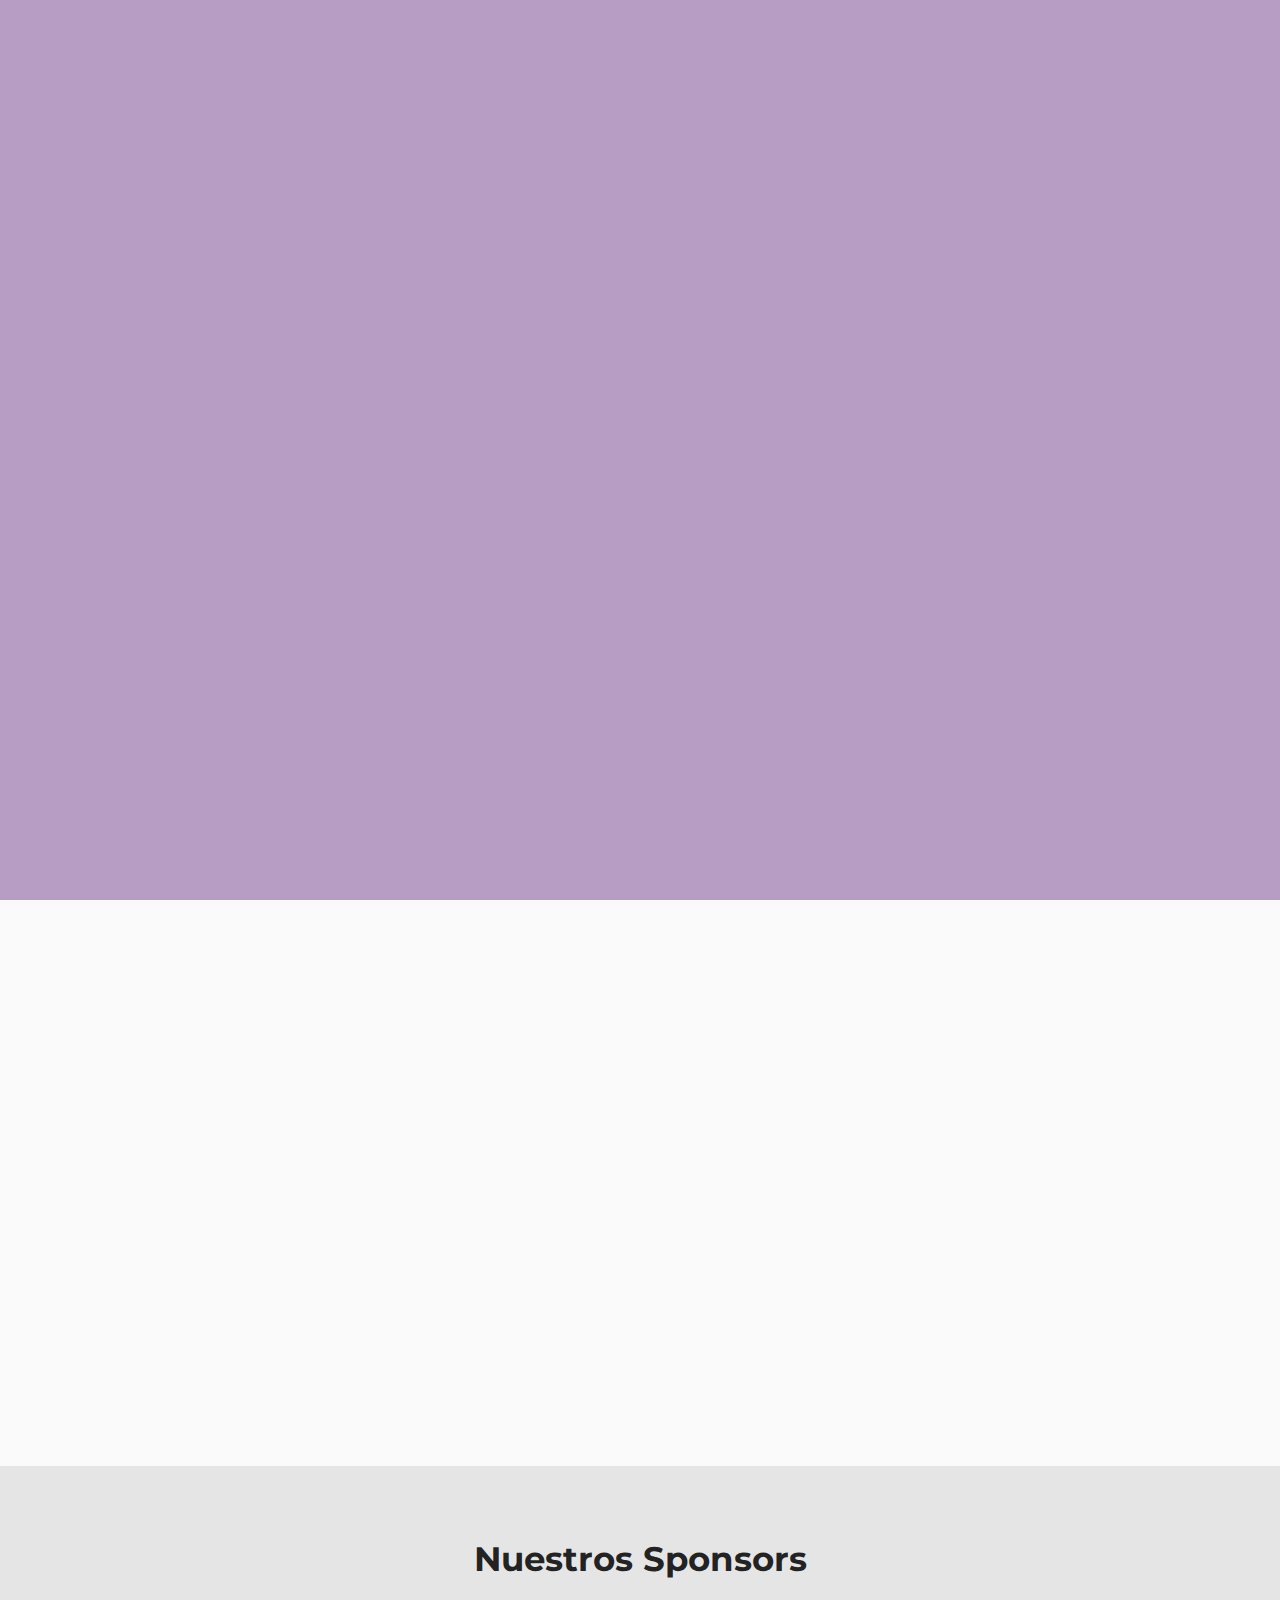
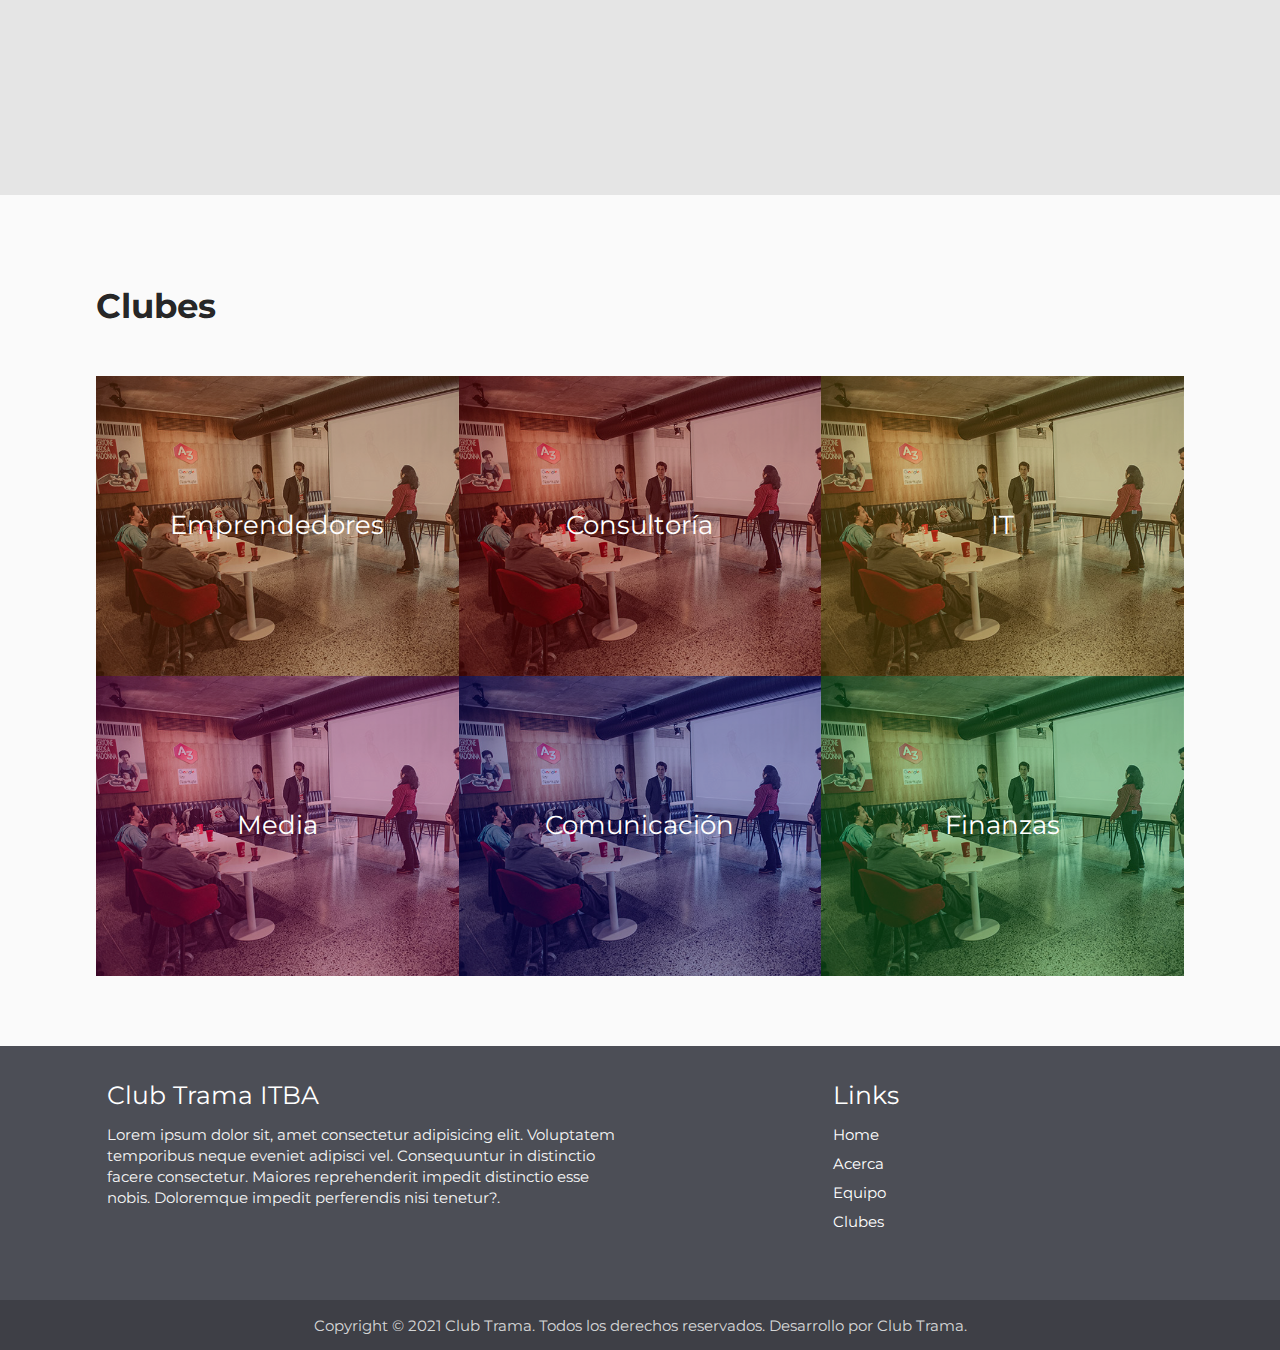
==== commit 461b9cad: "V0.1" ====
--- a/index.html
+++ b/index.html
@@ -44,12 +44,22 @@
   <header>
     <ul id="nav-mobile" class="sidenav">
       <li>
-        <a id="logo-container" href="index.html" class="brand-logo"><img src="img/logo.png" alt="Trama logo"></a>
+        <a id="logo-container" href="index.html" class="brand-logo"><img src="img/logo-negro.png" alt="Trama logo"></a>
       </li>
       <li><a href="#!">Home</a></li>
-      <li><a href="#!">Acerca</a></li>
+      <li><a href="#section-1" class="section-link">Acerca</a></li>
       <li><a href="#!">Equipo</a></li>
-      <li><a href="#!">Clubes</a></li>
+      <li>
+        <a href="#section-3" class='dropdown-trigger section-link' data-target='dropdown'>Clubes</a>
+        <ul id='dropdown' class='dropdown-content'>
+          <li><a href="#section-3">Emprendedores</a></li>
+          <li><a href="#section-3">Consultoría</a></li>
+          <li><a href="#section-3">Finanzas</a></li>
+          <li><a href="#section-3">IT</a></li>
+          <li><a href="#section-3">Media</a></li>
+          <li><a href="#section-3">Comunicación</a></li>
+        </ul>
+      </li>
       <li><a href="https://www.instagram.com/trama.itba/" target="_blank" rel="noreferrer"><i class="fab fa-instagram"></i></a></li>
       <li><a href="https://www.linkedin.com/company/club-trama"  target="_blank" rel="noreferrer"><i class="fab fa-linkedin-in"></i></a></li>
     </ul>
@@ -59,9 +69,19 @@
         <a id="logo-container" href="index.html" class="brand-logo"><img src="img/logo.png" alt="Trama logo"></a>
         <ul class="right hide-on-med-and-down">
           <li><a href="#!">Home</a></li>
-          <li><a href="#section-1">Acerca</a></li>
+          <li><a href="#section-1" class="section-link">Acerca</a></li>
           <li><a href="#!">Equipo</a></li>
-          <li><a href="#section-3">Clubes</a></li>
+          <li>
+            <a href="#section-3" class='dropdown-trigger section-link' data-target='dropdown'>Clubes</a>
+            <ul id='dropdown' class='dropdown-content'>
+              <li><a href="#section-3">Emprendedores</a></li>
+              <li><a href="#section-3">Consultoría</a></li>
+              <li><a href="#section-3">Finanzas</a></li>
+              <li><a href="#section-3">IT</a></li>
+              <li><a href="#section-3">Media</a></li>
+              <li><a href="#section-3">Comunicación</a></li>
+            </ul>
+          </li>
           <li><a href="https://www.instagram.com/trama.itba/" target="_blank" rel="noreferrer"><i class="fab fa-instagram"></i></a></li>
           <li><a href="https://www.linkedin.com/company/club-trama"  target="_blank" rel="noreferrer"><i class="fab fa-linkedin-in"></i></a></li>
           
@@ -86,130 +106,23 @@
 
 
 
-    <section class="container section" id="section-1">
-      <div class="row" data-aos="fade-up">
+    <section class="container section quienes-somos" id="section-1">
+      <div class="row valign-row-l" data-aos="fade-up">
         <div class="col s12 m12 l6 valign-wrapper">
           <h4>Acerca de Nosotros</h4>
           <p>Trama es una organización de estudiantes que nace en 2012 con dos objetivos principales, por un lado acercar el mundo laboral a los estudiantes y por otro generar en los jóvenes interés en las temáticas de actualidad.
           </p><p>
             La organización cuenta con cinco clubes: Emprendedores, Finanzas, Consultoría, Comunicación y IT, también con un departamento de Media. Cada club tiene un ciclo de actividades cuatrimestral, abierto a todos los estudiantes, que brinda la posibilidad de conocer de cerca cada uno de estos campos.</p>
         </div>
-        <div class="col s12 m12 l6 center ">
-          <img id="img-5-clubes" class="responsive-img" width="400px" src="img/trama/trama/5clubes.png" alt="Clubes Trama">
-        </div>
-      </div>
-    </section>
-
-    <section class="section alt-container" id="section-2">
-    <div class="row" data-aos="fade-up">
-      <div class="container" >
-        <!--Lista eventos. FALTA HACERLA DESAPARECER EN S Y M-->
-          <div class="col l4" id="div-eventos">
-            <h5 class="white-text">Proximos eventos</h5>
-            <ul>
-                <li class="li-eventos">Evento 1 morondana - Fecha</li>
-                <li class="li-eventos">Evento 2 - Fecha</li>
-                <li class="li-eventos">Evento 3 - Fecha</li>
-                <li class="li-eventos">Evento 4 - Fecha</li>
-                <li class="li-eventos">Evento 5 - Fecha</li>
-                <li class="li-eventos">Evento 6 - Fecha</li>
-                <li class="li-eventos">Evento 7 maradona - Fecha</li>
-                <li class="li-eventos">Evento 8 - Fecha</li>
-            </ul>
-          </div>  
-        
-        <!--Slider Eventos-->
-        <div class="col s12 m12 l8">
-          Mate do your magic
-        </div>
-
-      </div>
-    </div>
-    </section>
-
-
-    <section class="section container clubs" id="section-3">
-      <h4 style="margin-bottom:50px">Clubes</h4>
-      <div class="row">
-        <a href="#!" class="col s12 m6 l4 club emprendedores">
-          <div><p>Emprendedores</p></div>
-        </a>
-        <a href="#!" class="col s12 m6 l4 club consultoría">
-          <div><p>Consultoría</p></div>
-        </a>
-        <a href="#!" class="col s12 m6 l4 club it">
-          <div><p>IT</p></div>
-        </a>
-        <a href="#!" class="col s12 m6 l4 club media">
-          <div><p>Media</p></div>
-        </a>
-        <a href="#!" class="col s12 m6 l4 club comunicacion">
-          <div><p>Comunicación</p></div>
-        </a>
-        <a href="#!" class="col s12 m6 l4 club finanzas">
-          <div><p>Finanzas</p></div>
-        </a>
-      </div>
-    </section>
-
-    <!--Noticias-->
-    <section class="container section" id="Noticias">
-      <div class="row" class="container">
-        <div class="noticias-head">
-          <div class="col s6 m6 l6 left-align"><h4>Noticias</h4></div>
-          <div class="col s6 m6 l6 right-align"><h4><a href="">Ir al Blog <i class="far fa-newspaper"></i></a></h4></div>
-        </div>
-        <div class="col s12 m12 l4"> 
-
-          <div class="card small">
-            <div class="card-image">
-              <img src="img/_DSC0764.jpg">
-              <span  class="card-title" id="card-tit">Bootcamp Experience</span>
-            </div>
-            <div class="card-content">
-              <p id="card-text" class="truncate-overflow">Lorem ipsum dolor sit amet, consectetur adipisicing elit. Deleniti voluptate, perferendis ad laudantium at voluptatum reiciendis. Labore, illo delectus. Libero possimus explicabo consequatur quibusdam exercitationem veniam assumenda! Veritatis, quis vitae.</p>
-              <a id="read-more" href="">Leer más</a>  
-            </div>
-            <div class="card-date">09/12/2018</div>
-          </div>
-          
-        </div>
-
-        <div class="col s12 m12 l4"> 
-          <div class="card small">
-            <div class="card-image">
-              <img src="img/_DSC0764.jpg">
-              <span  class="card-title" id="card-tit">Bootcamp Experience</span>
-            </div>
-            <div class="card-content">
-              <p id="card-text" class="truncate-overflow">Lorem ipsum dolor sit amet, consectetur adipisicing elit. Deleniti voluptate, perferendis ad laudantium at voluptatum reiciendis. Labore, illo delectus. Libero possimus explicabo consequatur quibusdam exercitationem veniam assumenda! Veritatis, quis vitae.</p>
-              <a id="read-more" href="">Leer más</a>  
-            </div>
-            <div class="card-date">09/12/2018</div>
-          </div>
-          
-        </div>
-
-        <div class="col s12 m12 l4"> 
-          <div class="card small">
-            <div class="card-image">
-              <img src="img/_DSC0764.jpg">
-              <span  class="card-title" id="card-tit">Bootcamp Experience</span>
-            </div>
-            <div class="card-content">
-              <p id="card-text" class="truncate-overflow">Lorem ipsum dolor sit amet, consectetur adipisicing elit. Deleniti voluptate, perferendis ad laudantium at voluptatum reiciendis. Labore, illo delectus. Libero possimus explicabo consequatur quibusdam exercitationem veniam assumenda! Veritatis, quis vitae.</p>
-              <a id="read-more" href="">Leer más</a>  
-            </div>
-            <div class="card-date">09/12/2018</div>
-          </div>
-          
-        </div>
-        
-      </div>
-    </section>  
-
-
-    <section class="section alt-container sponsors" id="section-4" style="margin-bottom:0;">
+        <div class="col s12 m12 l6 center">
+          <img id="img-5-clubes" class="responsive-img" src="img/trama/trama/5clubes.png" alt="Clubes Trama">
+        </div>
+      </div>
+    </section>
+
+
+    <section class="section alt-container sponsors" id="section-2" style="margin-bottom:0;">
+      <h4 class="center-align">Nuestros Sponsors</h4>
       <div class="carousel" id="sponsors-carousel">
         <a class="carousel-item" href="https://www.mercadolibre.com/" target="_blank" rel="noreferrer"><img src="img/sponsors/logo-mercadolibre.png"></a>
         <a class="carousel-item" href="https://www.bancogalicia.com/" target="_blank" rel="noreferrer"><img src="img/sponsors/logo-galicia.png"></a>
@@ -218,6 +131,125 @@
         <a class="carousel-item" href="https://www.globant.com/" target="_blank" rel="noreferrer"><img src="img/sponsors/logo-globant.png"></a>
       </div>
     </section>
+
+    
+    <section class="section container clubs" id="section-3">
+      <h4 style="margin-bottom:50px">Clubes</h4>
+      <div class="row">
+        <a href="#!" class="col s12 m6 l4 club emprendedores">
+          <div class="club-background-img"></div>
+          <div class="club-background-color"><div class="club-text"><p>Emprendedores</p></div></div>
+        </a>
+        <a href="#!" class="col s12 m6 l4 club consultoría">
+          <div class="club-background-img"></div>
+          <div class="club-background-color"><div class="club-text"><p>Consultoría</p></div></div>
+        </a>
+        <a href="#!" class="col s12 m6 l4 club it">
+          <div class="club-background-img"></div>
+          <div class="club-background-color"><div class="club-text"><p>IT</p></div></div>
+        </a>
+        <a href="#!" class="col s12 m6 l4 club media">
+          <div class="club-background-img"></div>
+          <div class="club-background-color"><div class="club-text"><p>Media</p></div></div>
+        </a>
+        <a href="#!" class="col s12 m6 l4 club comunicacion">
+          <div class="club-background-img"></div>
+          <div class="club-background-color"><div class="club-text"><p>Comunicación</p></div></div>
+        </a>
+        <a href="#!" class="col s12 m6 l4 club finanzas">
+          <div class="club-background-img"></div>
+          <div class="club-background-color"><div class="club-text"><p>Finanzas</p></div></div>
+        </a>
+      </div>
+    </section>
+
+    <!-- <section class="section alt-container" id="section-2">
+    <div class="row" data-aos="fade-up">
+      <div class="container" >
+
+        <div class="col l4" id="div-eventos">
+          <h5 class="white-text">Proximos eventos</h5>
+          <ul>
+              <li class="li-eventos">Evento 1 morondana - Fecha</li>
+              <li class="li-eventos">Evento 2 - Fecha</li>
+              <li class="li-eventos">Evento 3 - Fecha</li>
+              <li class="li-eventos">Evento 4 - Fecha</li>
+              <li class="li-eventos">Evento 5 - Fecha</li>
+              <li class="li-eventos">Evento 6 - Fecha</li>
+              <li class="li-eventos">Evento 7 maradona - Fecha</li>
+              <li class="li-eventos">Evento 8 - Fecha</li>
+          </ul>
+        </div>  
+      
+      <div class="col s12 m12 l8">
+        Mate do your magic
+      </div>
+
+    </div>
+  </div>
+  </section> -->
+
+
+
+    
+    <!--Noticias-->
+    <!-- <section class="container section" id="Noticias">
+      <div class="row" class="container">
+        <div class="noticias-head">
+          <div class="col s6 m6 l6 left-align"><h4>Noticias</h4></div>
+          <div class="col s6 m6 l6 right-align"><h4><a href="">Ir al Blog <i class="far fa-newspaper"></i></a></h4></div>
+        </div>
+        <div class="col s12 m12 l4"> 
+
+          <div class="card small">
+            <div class="card-image">
+              <img src="img/_DSC0764.jpg">
+              <span  class="card-title" id="card-tit">Bootcamp Experience</span>
+            </div>
+            <div class="card-content">
+              <p id="card-text" class="truncate-overflow">Lorem ipsum dolor sit amet, consectetur adipisicing elit. Deleniti voluptate, perferendis ad laudantium at voluptatum reiciendis. Labore, illo delectus. Libero possimus explicabo consequatur quibusdam exercitationem veniam assumenda! Veritatis, quis vitae.</p>
+              <a id="read-more" href="">Leer más</a>  
+            </div>
+            <div class="card-date">09/12/2018</div>
+          </div>
+          
+        </div>
+
+        <div class="col s12 m12 l4"> 
+          <div class="card small">
+            <div class="card-image">
+              <img src="img/_DSC0764.jpg">
+              <span  class="card-title" id="card-tit">Bootcamp Experience</span>
+            </div>
+            <div class="card-content">
+              <p id="card-text" class="truncate-overflow">Lorem ipsum dolor sit amet, consectetur adipisicing elit. Deleniti voluptate, perferendis ad laudantium at voluptatum reiciendis. Labore, illo delectus. Libero possimus explicabo consequatur quibusdam exercitationem veniam assumenda! Veritatis, quis vitae.</p>
+              <a id="read-more" href="">Leer más</a>  
+            </div>
+            <div class="card-date">09/12/2018</div>
+          </div>
+          
+        </div>
+
+        <div class="col s12 m12 l4"> 
+          <div class="card small">
+            <div class="card-image">
+              <img src="img/_DSC0764.jpg">
+              <span  class="card-title" id="card-tit">Bootcamp Experience</span>
+            </div>
+            <div class="card-content">
+              <p id="card-text" class="truncate-overflow">Lorem ipsum dolor sit amet, consectetur adipisicing elit. Deleniti voluptate, perferendis ad laudantium at voluptatum reiciendis. Labore, illo delectus. Libero possimus explicabo consequatur quibusdam exercitationem veniam assumenda! Veritatis, quis vitae.</p>
+              <a id="read-more" href="">Leer más</a>  
+            </div>
+            <div class="card-date">09/12/2018</div>
+          </div>
+          
+        </div>
+        
+      </div>
+    </section>   -->
+
+
+
 
 
   </main>
@@ -236,8 +268,7 @@
             <li><a href="#!">Acerca</a></li>
             <li><a href="#!">Equipo</a></li>
             <li><a href="#!">Clubes</a></li>
-            <li><a href="https://www.instagram.com/trama.itba/"  target="_blank" rel="noreferrer"><i class="fab fa-instagram"></i></a></li>
-            <li><a href="https://www.linkedin.com/company/club-trama"  target="_blank" rel="noreferrer"><i class="fab fa-linkedin-in"></i></a></li>
+            <li><a href="https://www.instagram.com/trama.itba/"  target="_blank" rel="noreferrer"><i class="fab fa-instagram"></i></a><a href="https://www.linkedin.com/company/club-trama"  target="_blank" rel="noreferrer"><i class="fab fa-linkedin-in" style="padding-left: 15px;"></i></a></li>
           </ul>
         </div>
       </div>
--- a/css/main.css
+++ b/css/main.css
@@ -63,6 +63,10 @@
   color: var(--accent-color);
 }
 
+/*Smooth scrolling*/
+html {
+  scroll-behavior: smooth;
+}
 
 
 /* ==========================================================================
@@ -145,12 +149,17 @@
 }
 
 header {
-  height: 107px;
-  padding-bottom: 95px;
+  height: 115px;
+  padding-bottom: 99px;
   position: fixed;
   width: 100%;
   z-index: 1000;
-  box-shadow: inset 0px 90px 27px -23px rgba(0, 0, 0, 0.4);
+  box-shadow: inset 0px 90px 33px -22px rgb(0 0 0 / 0%);
+  transition: all .4s ease;
+}
+
+header.shadow {
+  box-shadow: inset 0px 113px 20px -22px rgb(0 0 0 / 50%);
 }
 
 @media only screen and (max-width:992px) {
@@ -166,6 +175,9 @@
 }
 
 
+.dropdown-content a {
+  font-size: 14px !important;
+}
 
 /*nav on mobile*/
 
@@ -200,6 +212,11 @@
   margin: 0;
   font-size: 27px;
   color: rgba(0, 0, 0, 0.87);
+  transition: all .4s ease;
+}
+
+#nav-mobile i:hover {
+  color: var(--accent-color);
 }
 
 /*titles*/
@@ -369,14 +386,7 @@
 
 }
 
-@media only screen and (min-width:901px) {
-
-
-  /* centra los textos verticalmente */
-  .col.s12.m6.l6.valign-wrapper {
-    min-height: 430px;
-  }
-}
+
 
 .alt-container.section {
   padding: 3.5em 0;
@@ -404,192 +414,241 @@
   }
 }
 
-/* ==========================================================================
-   Section 1
-   ========================================================================== */
-#img-5-clubes {
-  margin-top: 110px;
-}
-
-/* ==========================================================================
-   Section 2
-   ========================================================================== */
-
-#section-2 {
+
+.valign-row-l,
+.valign-row-m {
+  display: flex;
+  align-items: center;
+}
+
+@media only screen and (max-width:992px) {
+  .valign-row-l {
+    display: block;
+  }
+}
+
+@media only screen and (max-width:600px) {
+  .valign-row-m {
+    display: block;
+  }
+}
+
+/* ==========================================================================
+   Quienes somos
+   ========================================================================== */
+
+.quienes-somos img {
+  max-width: 90%;
+}
+
+@media only screen and (max-width:992px) {
+  .quienes-somos img {
+    max-width: 75% !important;
+    padding-top: 4rem;
+  }
+}
+
+
+/* ==========================================================================
+    Proximos eventos
+    ========================================================================== */
+
+/* #section-2 {
   height: 100vh;
-}
+} */
 
 #tabla-eventos {
   max-height: 200px;
 }
 
 
-
-/* ==========================================================================
-    Proximos eventos
-    ========================================================================== */         
-    #div-eventos{
-       background-color: var(--accent-color-darker);;     
-          
-       size:fill;     
-       max-height: 400px;     
-       overflow: scroll;     
-       overflow-x: hidden;   
-      }    
-
-    .li-eventos{     
-      margin-top: 10px;     
-      border-bottom:0.5px solid white;     
-      color:white;     
-      padding:10px;   }
-
-/* 
+#div-eventos {
+  background-color: var(--accent-color-darker);
+  ;
+
+  size: fill;
+  max-height: 400px;
+  overflow: scroll;
+  overflow-x: hidden;
+}
+
+.li-eventos {
+  margin-top: 10px;
+  border-bottom: 0.5px solid white;
+  color: white;
+  padding: 10px;
+}
+
 
 /* ==========================================================================
    Noticias
    ========================================================================== */
-  .noticias-head{
-    margin-bottom:20px;
-  }
-  
-  .noticias-head a{
-    color: var(--accent-color);
-  }
-  .noticias-head a:hover{
-    color: var(--accent-color-lighter);
-  }
-
-  #card-text {
-    font-size: 15.5px;
-  }
-
-  #card-tit{
-    font-weight: bold;
-    text-shadow: 2px 2px 4px black;
-  }
-
-  .card-date{
-    font-size: small;
-    position: absolute;
-    top: 2%;
-    right: 3%;
-    color: white;
-    text-shadow: 1px 1px 2px black;
-  }
-
-  #read-more{
-    position: absolute;
-    top: 90%;
-    right: 10%;
-    color: var(--accent-color);
-  }
-  #read-more:hover{
-    color: var(--accent-color-lighter);
-  }
-
-  html {
-    --lh: 1.4rem;
-    line-height: var(--lh);
-  }
-  .truncate-overflow {
-    --max-lines: 3;
-    position: relative;
-    max-height: calc(var(--lh) * var(--max-lines));
-    overflow: hidden;
-    padding-right: 1rem; /* space for ellipsis */
-  }
-  .truncate-overflow::before {
-    position: absolute;
-    content: "";
-    inset-block-end: 0; /* "bottom" */
-    inset-inline-end: 0; /* "right" */
-  }
-  .truncate-overflow::after {
-    content: "";
-    position: absolute;
-    inset-inline-end: 0; /* "right" */
-    width: 1rem;
-    height: 1rem;
-    background: white;
-  }
-  
+.noticias-head {
+  margin-bottom: 20px;
+}
+
+.noticias-head a {
+  color: var(--accent-color);
+}
+
+.noticias-head a:hover {
+  color: var(--accent-color-lighter);
+}
+
+#card-text {
+  font-size: 15.5px;
+}
+
+#card-tit {
+  font-weight: bold;
+  text-shadow: 2px 2px 4px black;
+}
+
+.card-date {
+  font-size: small;
+  position: absolute;
+  top: 2%;
+  right: 3%;
+  color: white;
+  text-shadow: 1px 1px 2px black;
+}
+
+#read-more {
+  position: absolute;
+  top: 90%;
+  right: 10%;
+  color: var(--accent-color);
+}
+
+#read-more:hover {
+  color: var(--accent-color-lighter);
+}
+
+html {
+  --lh: 1.4rem;
+  line-height: var(--lh);
+}
+
+.truncate-overflow {
+  --max-lines: 3;
+  position: relative;
+  max-height: calc(var(--lh) * var(--max-lines));
+  overflow: hidden;
+  padding-right: 1rem;
+  /* space for ellipsis */
+}
+
+.truncate-overflow::before {
+  position: absolute;
+  content: "";
+  inset-block-end: 0;
+  /* "bottom" */
+  inset-inline-end: 0;
+  /* "right" */
+}
+
+.truncate-overflow::after {
+  content: "";
+  position: absolute;
+  inset-inline-end: 0;
+  /* "right" */
+  width: 1rem;
+  height: 1rem;
+  background: white;
+}
+
 /* ==========================================================================
    Clubes (Index)
    ========================================================================== */
 .clubs .club {
   height: 300px;
+  padding: 0;
+  overflow: hidden;
+  position: relative;
+}
+
+.clubs .club .club-background-img {
   background-image: url(/img/placeholder.jpg);
-  padding: 0;
-  border: white 1px;
-}
-
-.clubs .club div {
-  background: rgba(0, 0, 0, 0.5);
+  background-size: cover;
+  background-position: cover;
+  background-repeat: no-repeat;
+  width: 100%;
+  height: 100%;
+  transition: all .4s ease;
+}
+
+.clubs .club:hover .club-background-img {
+  transform: scale(1.1)
+}
+
+.clubs .club .club-background-color {
+  position: absolute;
+  top: 0;
+  left: 0;
+  width: 100%;
+  height: 100%;
+}
+
+.clubs .club .club-background-color .club-text {
   width: 100%;
   height: 100%;
   display: flex;
-  transition: all .4s;
-}
-
-/* .clubs .club div:hover {
-  backdrop-filter: blur(4px);
-} */
-
-
-.clubs .club p {
+  background: rgba(0, 0, 0, 0.05);
+}
+
+.clubs .club .club-text p {
   color: white;
   font-size: 1.75rem;
   margin: auto;
 }
 
-.clubs .club.emprendedores {
+.clubs .club.emprendedores .club-background-img {
   background-image: url(/img/placeholder.jpg);
 }
 
-.clubs .club.emprendedores div {
-  background: rgba(255, 94, 0, 0.3);
-}
-
-.clubs .club.consultoría {
+.clubs .club.emprendedores .club-background-color {
+  background: rgb(171 63 0 / 30%);
+}
+
+.clubs .club.consultoría .club-background-img {
   background-image: url(/img/placeholder.jpg);
 }
 
-.clubs .club.consultoría div {
-  background: rgba(255, 0, 0, 0.3);
-}
-
-.clubs .club.it {
+.clubs .club.consultoría .club-background-color {
+  background: rgb(171 0 0 / 30%);
+}
+
+.clubs .club.it .club-background-img {
   background-image: url(/img/placeholder.jpg);
 }
 
-.clubs .club.it div {
-  background: rgba(255, 217, 0, 0.3);
-}
-
-.clubs .club.media {
+.clubs .club.it .club-background-color {
+  background: rgb(171 134 0 / 30%);
+}
+
+.clubs .club.media .club-background-img {
   background-image: url(/img/placeholder.jpg);
 }
 
-.clubs .club.media div {
-  background: rgba(255, 0, 85, 0.3);
-}
-
-.clubs .club.comunicacion {
+.clubs .club.media .club-background-color {
+  background: rgb(171 0 110 / 30%);
+}
+
+.clubs .club.comunicacion .club-background-img {
   background-image: url(/img/placeholder.jpg);
 }
 
-.clubs .club.comunicacion div {
-  background: rgba(0, 26, 255, 0.3);
-}
-
-.clubs .club.finanzas {
+.clubs .club.comunicacion .club-background-color {
+  background: rgb(3 0 171 / 30%);
+}
+
+.clubs .club.finanzas .club-background-img {
   background-image: url(/img/placeholder.jpg);
 }
 
-.clubs .club.finanzas div {
-  background: rgba(0, 163, 22, 0.3);
-}
-
+.clubs .club.finanzas .club-background-color {
+  background: rgb(0 171 37 / 30%);
+}
 
 /* ==========================================================================
    Sponsor slider
